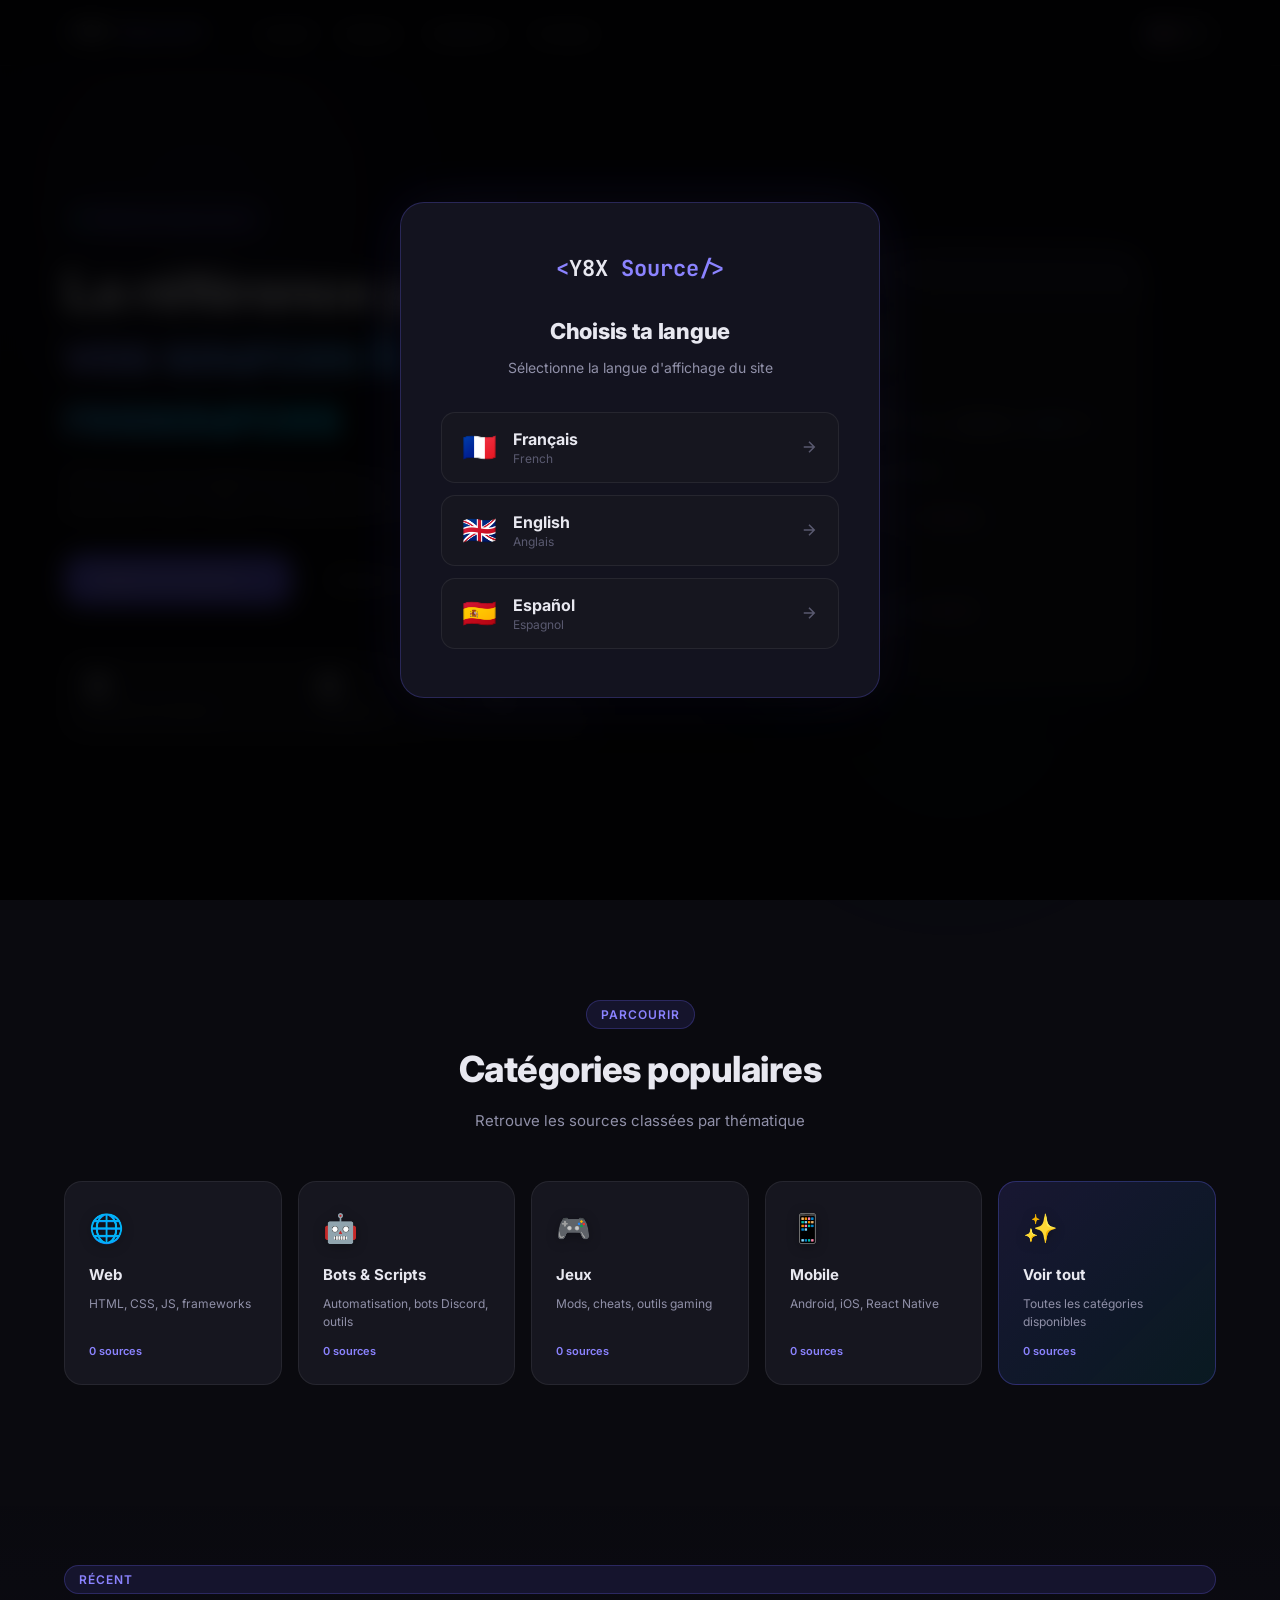
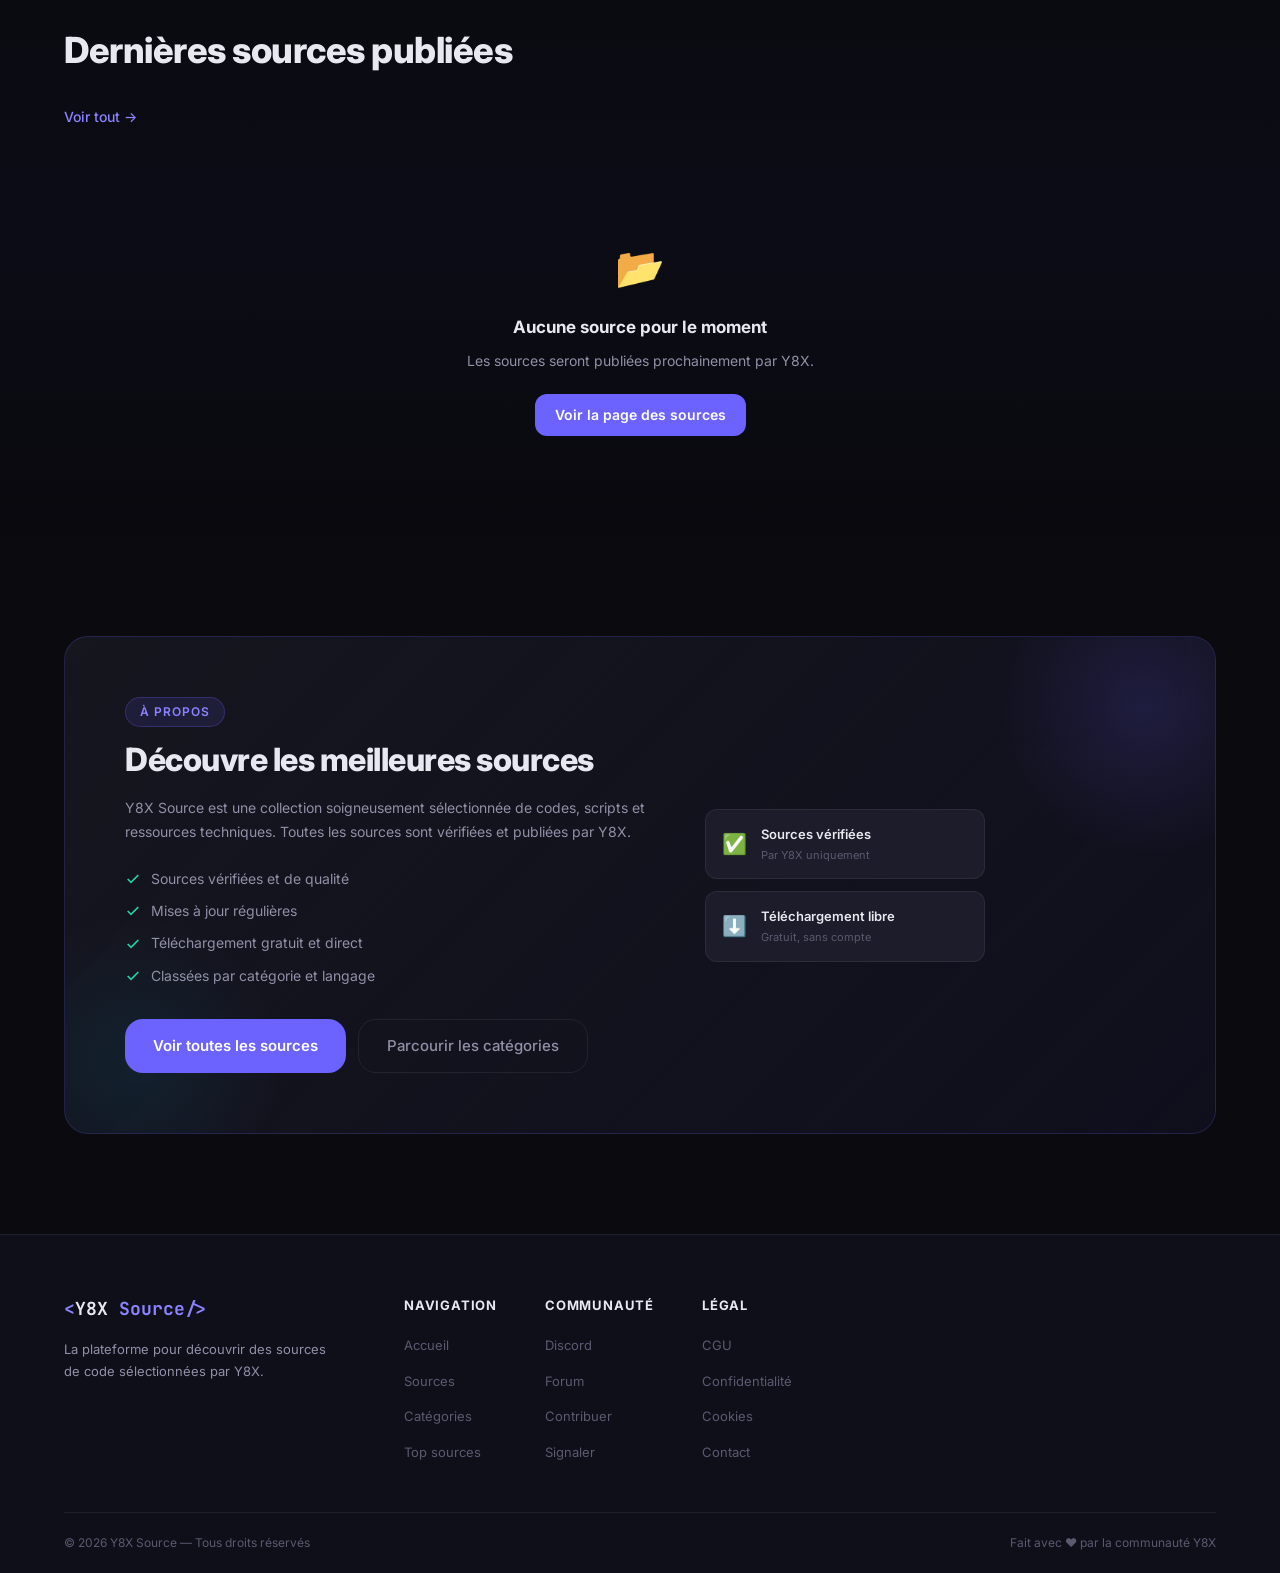
==== index.html @ 178232d7 "Update index.html" ====
<!DOCTYPE html>
<html lang="fr">
<head>
  <meta charset="UTF-8" />
  <meta name="viewport" content="width=device-width, initial-scale=1.0" />
  <title>Y8X Source</title>
  <link rel="stylesheet" href="css/style.css" />
  <link rel="stylesheet" href="css/i18n.css" />
  <link rel="preconnect" href="https://fonts.googleapis.com" />
  <link href="https://fonts.googleapis.com/css2?family=Inter:wght@400;500;600;700;800&family=JetBrains+Mono:wght@400;600&display=swap" rel="stylesheet" />
</head>
<body>

  <!-- ======================== LANGUAGE MODAL ======================== -->
  <div class="lang-modal-overlay" id="langModal">
    <div class="lang-modal">
      <div class="lang-modal-logo">
        <span class="logo-bracket">&lt;</span>Y8X<span class="logo-accent"> Source</span><span class="logo-bracket">/&gt;</span>
      </div>
      <h2 data-i18n="lang_title">Choisis ta langue</h2>
      <p data-i18n="lang_subtitle">Sélectionne la langue d'affichage du site</p>
      <div class="lang-modal-options">

        <button class="lang-modal-option" data-lang="fr">
          <span class="lang-modal-flag">🇫🇷</span>
          <div class="lang-modal-info">
            <span class="lang-modal-name">Français</span>
            <span class="lang-modal-native">French</span>
          </div>
          <svg class="lang-modal-arrow" width="18" height="18" viewBox="0 0 24 24" fill="none" stroke="currentColor" stroke-width="2"><path d="M5 12h14M12 5l7 7-7 7"/></svg>
        </button>

        <button class="lang-modal-option" data-lang="en">
          <span class="lang-modal-flag">🇬🇧</span>
          <div class="lang-modal-info">
            <span class="lang-modal-name">English</span>
            <span class="lang-modal-native">Anglais</span>
          </div>
          <svg class="lang-modal-arrow" width="18" height="18" viewBox="0 0 24 24" fill="none" stroke="currentColor" stroke-width="2"><path d="M5 12h14M12 5l7 7-7 7"/></svg>
        </button>

        <button class="lang-modal-option" data-lang="es">
          <span class="lang-modal-flag">🇪🇸</span>
          <div class="lang-modal-info">
            <span class="lang-modal-name">Español</span>
            <span class="lang-modal-native">Espagnol</span>
          </div>
          <svg class="lang-modal-arrow" width="18" height="18" viewBox="0 0 24 24" fill="none" stroke="currentColor" stroke-width="2"><path d="M5 12h14M12 5l7 7-7 7"/></svg>
        </button>

      </div>
    </div>
  </div>

  <!-- NAVBAR -->
  <nav class="navbar">
    <div class="nav-container">
      <a href="index.html" class="nav-logo">
        <span class="logo-bracket">&lt;</span>Y8X<span class="logo-accent"> Source</span><span class="logo-bracket">/&gt;</span>
      </a>
      <ul class="nav-links">
        <li><a href="index.html" class="nav-link active" data-i18n="nav_home">Accueil</a></li>
        <li><a href="sources.html" class="nav-link" data-i18n="nav_sources">Sources</a></li>
        <li><a href="#categories" class="nav-link" data-i18n="nav_categories">Catégories</a></li>
        <li><a href="#apropos" class="nav-link" data-i18n="nav_about">À propos</a></li>
      </ul>
      <div class="nav-actions">
        <!-- Lang switcher -->
        <div class="lang-switcher">
          <button id="langBtn">🇫🇷 FR <svg width="12" height="12" viewBox="0 0 24 24" fill="none" stroke="currentColor" stroke-width="2.5"><polyline points="6 9 12 15 18 9"/></svg></button>
          <div id="langDropdown">
            <button class="lang-option" data-lang="fr">
              <span class="lang-flag">🇫🇷</span> Français
              <svg class="lang-check" width="14" height="14" viewBox="0 0 24 24" fill="none" stroke="currentColor" stroke-width="2.5"><polyline points="20 6 9 17 4 12"/></svg>
            </button>
            <button class="lang-option" data-lang="en">
              <span class="lang-flag">🇬🇧</span> English
              <svg class="lang-check" width="14" height="14" viewBox="0 0 24 24" fill="none" stroke="currentColor" stroke-width="2.5"><polyline points="20 6 9 17 4 12"/></svg>
            </button>
            <button class="lang-option" data-lang="es">
              <span class="lang-flag">🇪🇸</span> Español
              <svg class="lang-check" width="14" height="14" viewBox="0 0 24 24" fill="none" stroke="currentColor" stroke-width="2.5"><polyline points="20 6 9 17 4 12"/></svg>
            </button>
          </div>
        </div>
      </div>
      <button class="nav-toggle" aria-label="Menu">
        <span></span><span></span><span></span>
      </button>
    </div>
  </nav>

  <!-- HERO -->
  <section class="hero" id="accueil">
    <div class="hero-bg">
      <div class="hero-grid"></div>
      <div class="hero-glow glow-1"></div>
      <div class="hero-glow glow-2"></div>
    </div>
    <div class="hero-content">
      <div class="hero-badge">
        <span class="badge-dot"></span>
        <span data-i18n="hero_badge">Plateforme open source</span>
      </div>
      <h1 class="hero-title">
        <span data-i18n="hero_title_1">La référence pour</span><br />
        <span class="gradient-text" data-i18n="hero_title_2">vos sources &amp; ressources</span>
      </h1>
      <p class="hero-subtitle" data-i18n="hero_subtitle">
        Y8X Source est la plateforme pour découvrir et télécharger des sources de code, scripts, et ressources techniques.
      </p>
      <div class="hero-actions">
        <a href="sources.html" class="btn-primary btn-lg">
          <span data-i18n="hero_btn_explore">Explorer les sources</span>
          <svg width="16" height="16" viewBox="0 0 24 24" fill="none" stroke="currentColor" stroke-width="2"><path d="M5 12h14M12 5l7 7-7 7"/></svg>
        </a>
        <a href="#apropos" class="btn-ghost btn-lg" data-i18n="hero_btn_about">En savoir plus</a>
      </div>
      <div class="hero-stats">
        <div class="stat">
          <span class="stat-number" data-count="0">0</span>
          <span class="stat-label" data-i18n="stat_sources">Sources publiées</span>
        </div>
        <div class="stat-divider"></div>
        <div class="stat">
          <span class="stat-number" data-count="0">0</span>
          <span class="stat-label" data-i18n="stat_members">Membres</span>
        </div>
        <div class="stat-divider"></div>
        <div class="stat">
          <span class="stat-number" data-count="0">0</span>
          <span class="stat-label" data-i18n="stat_categories">Catégories</span>
        </div>
      </div>
    </div>
    <div class="hero-code">
      <div class="code-window">
        <div class="code-header">
          <div class="code-dots">
            <span class="dot red"></span>
            <span class="dot yellow"></span>
            <span class="dot green"></span>
          </div>
          <span class="code-filename">memory_reader.cpp</span>
        </div>
        <pre class="code-body"><code><span class="c-keyword">#include</span> <span class="c-str">&lt;Windows.h&gt;</span>
<span class="c-keyword">#include</span> <span class="c-str">&lt;iostream&gt;</span>

<span class="c-keyword">template</span>&lt;<span class="c-keyword">typename</span> <span class="c-var">T</span>&gt;
<span class="c-var">T</span> <span class="c-fn">ReadMemory</span>(HANDLE <span class="c-var">proc</span>, uintptr_t <span class="c-var">addr</span>) {
  <span class="c-var">T</span> <span class="c-var">val</span>{};
  ReadProcessMemory(<span class="c-var">proc</span>,
    (<span class="c-keyword">LPCVOID</span>)<span class="c-var">addr</span>,
    &amp;<span class="c-var">val</span>, <span class="c-keyword">sizeof</span>(<span class="c-var">T</span>), <span class="c-keyword">nullptr</span>);
  <span class="c-keyword">return</span> <span class="c-var">val</span>;
}

<span class="c-keyword">float</span> <span class="c-var">hp</span> = <span class="c-fn">ReadMemory</span>&lt;<span class="c-keyword">float</span>&gt;(
  <span class="c-var">hProc</span>, <span class="c-bool">0x1A2B3C</span>
);</code></pre>
      </div>
    </div>
  </section>

  <!-- CATEGORIES -->
  <section class="categories-section" id="categories">
    <div class="container">
      <div class="section-header">
        <span class="section-tag" data-i18n="cat_tag">Parcourir</span>
        <h2 class="section-title" data-i18n="cat_title">Catégories populaires</h2>
        <p class="section-subtitle" data-i18n="cat_subtitle">Retrouve les sources classées par thématique</p>
      </div>
      <div class="categories-grid">
        <a href="#" class="category-card">
          <div class="cat-icon">🌐</div>
          <h3>Web</h3>
          <p data-i18n="cat_web_desc">HTML, CSS, JS, frameworks</p>
          <span class="cat-count">0 sources</span>
        </a>
        <a href="#" class="category-card">
          <div class="cat-icon">🤖</div>
          <h3 data-i18n="cat_bot">Bots &amp; Scripts</h3>
          <p data-i18n="cat_bot_desc">Automatisation, bots Discord, outils</p>
          <span class="cat-count">0 sources</span>
        </a>
        <a href="#" class="category-card">
          <div class="cat-icon">🎮</div>
          <h3 data-i18n="cat_game">Jeux</h3>
          <p data-i18n="cat_game_desc">Mods, cheats, outils gaming</p>
          <span class="cat-count">0 sources</span>
        </a>
        <a href="#" class="category-card">
          <div class="cat-icon">📱</div>
          <h3>Mobile</h3>
          <p data-i18n="cat_mobile_desc">Android, iOS, React Native</p>
          <span class="cat-count">0 sources</span>
        </a>
        <a href="sources.html" class="category-card featured">
          <div class="cat-icon">✨</div>
          <h3 data-i18n="cat_all">Voir tout</h3>
          <p data-i18n="cat_all_desc">Toutes les catégories disponibles</p>
          <span class="cat-count">0 sources</span>
        </a>
      </div>
    </div>
  </section>

  <!-- LATEST SOURCES -->
  <section class="sources-section" id="sources">
    <div class="container">
      <div class="section-header">
        <span class="section-tag" data-i18n="src_tag">Récent</span>
        <h2 class="section-title" data-i18n="src_title">Dernières sources publiées</h2>
        <a href="sources.html" class="section-link" data-i18n="src_view_all">Voir tout →</a>
      </div>
      <div class="sources-grid">
        <!-- Sources ajoutées ici -->
      </div>

      <!-- Empty state -->
      <div style="text-align:center;padding:60px 20px 20px;">
        <div style="font-size:40px;margin-bottom:14px;">📂</div>
        <h3 style="font-size:17px;font-weight:700;margin-bottom:8px;" data-i18n="src_empty_title">Aucune source pour le moment</h3>
        <p style="font-size:14px;color:var(--text-2);margin-bottom:22px;" data-i18n="src_empty_desc">Les sources seront publiées prochainement par Y8X.</p>
        <a href="sources.html" class="btn-primary" data-i18n="src_empty_btn">Voir la page des sources</a>
      </div>
    </div>
  </section>

  <!-- ABOUT / CTA -->
  <section class="cta-section" id="apropos">
    <div class="container">
      <div class="cta-box">
        <div class="cta-content">
          <span class="section-tag" data-i18n="about_tag">À propos</span>
          <h2 class="cta-title" data-i18n="about_title">Découvre les meilleures sources</h2>
          <p class="cta-text" data-i18n="about_text">
            Y8X Source est une collection soigneusement sélectionnée de codes, scripts
            et ressources techniques. Toutes les sources sont vérifiées et publiées par Y8X.
          </p>
          <ul class="cta-features">
            <li>
              <svg width="16" height="16" viewBox="0 0 24 24" fill="none" stroke="currentColor" stroke-width="2.5"><polyline points="20 6 9 17 4 12"/></svg>
              <span data-i18n="about_feat1">Sources vérifiées et de qualité</span>
            </li>
            <li>
              <svg width="16" height="16" viewBox="0 0 24 24" fill="none" stroke="currentColor" stroke-width="2.5"><polyline points="20 6 9 17 4 12"/></svg>
              <span data-i18n="about_feat2">Mises à jour régulières</span>
            </li>
            <li>
              <svg width="16" height="16" viewBox="0 0 24 24" fill="none" stroke="currentColor" stroke-width="2.5"><polyline points="20 6 9 17 4 12"/></svg>
              <span data-i18n="about_feat3">Téléchargement gratuit et direct</span>
            </li>
            <li>
              <svg width="16" height="16" viewBox="0 0 24 24" fill="none" stroke="currentColor" stroke-width="2.5"><polyline points="20 6 9 17 4 12"/></svg>
              <span data-i18n="about_feat4">Classées par catégorie et langage</span>
            </li>
          </ul>
          <div class="cta-actions">
            <a href="sources.html" class="btn-primary btn-lg" data-i18n="about_btn1">Voir toutes les sources</a>
            <a href="#categories" class="btn-ghost btn-lg" data-i18n="about_btn2">Parcourir les catégories</a>
          </div>
        </div>
        <div class="cta-visual">
          <div class="cta-card-stack">
            <div class="mini-card mc-1">
              <span class="mc-icon">✅</span>
              <div>
                <div class="mc-title" data-i18n="mc1_title">Sources vérifiées</div>
                <div class="mc-sub" data-i18n="mc1_sub">Par Y8X uniquement</div>
              </div>
            </div>
            <div class="mini-card mc-2">
              <span class="mc-icon">⬇️</span>
              <div>
                <div class="mc-title" data-i18n="mc3_title">Téléchargement libre</div>
                <div class="mc-sub" data-i18n="mc3_sub">Gratuit, sans compte</div>
              </div>
            </div>
          </div>
        </div>
      </div>
    </div>
  </section>

  <!-- FOOTER -->
  <footer class="footer">
    <div class="container">
      <div class="footer-top">
        <div class="footer-brand">
          <a href="index.html" class="nav-logo">
            <span class="logo-bracket">&lt;</span>Y8X<span class="logo-accent"> Source</span><span class="logo-bracket">/&gt;</span>
          </a>
          <p data-i18n="footer_desc">La plateforme pour découvrir des sources de code sélectionnées par Y8X.</p>
        </div>
        <div class="footer-links">
          <div class="footer-col">
            <h4 data-i18n="footer_nav">Navigation</h4>
            <ul>
              <li><a href="index.html" data-i18n="footer_home">Accueil</a></li>
              <li><a href="sources.html" data-i18n="footer_sources">Sources</a></li>
              <li><a href="#categories" data-i18n="footer_categories">Catégories</a></li>
              <li><a href="#" data-i18n="footer_top">Top sources</a></li>
            </ul>
          </div>
          <div class="footer-col">
            <h4 data-i18n="footer_community">Communauté</h4>
            <ul>
              <li><a href="#" data-i18n="footer_discord">Discord</a></li>
              <li><a href="#" data-i18n="footer_forum">Forum</a></li>
              <li><a href="#" data-i18n="footer_contribute">Contribuer</a></li>
              <li><a href="#" data-i18n="footer_report">Signaler</a></li>
            </ul>
          </div>
          <div class="footer-col">
            <h4 data-i18n="footer_legal">Légal</h4>
            <ul>
              <li><a href="#" data-i18n="footer_tos">CGU</a></li>
              <li><a href="#" data-i18n="footer_privacy">Confidentialité</a></li>
              <li><a href="#" data-i18n="footer_cookies">Cookies</a></li>
              <li><a href="#" data-i18n="footer_contact">Contact</a></li>
            </ul>
          </div>
        </div>
      </div>
      <div class="footer-bottom">
        <p data-i18n="footer_copy">© 2026 Y8X Source — Tous droits réservés</p>
        <p data-i18n="footer_made">Fait avec ❤️ par la communauté Y8X</p>
      </div>
    </div>
  </footer>

  <script src="js/i18n.js"></script>
  <script src="js/main.js"></script>
</body>
</html>
---- css/style.css ----
/* ========================
   Y8X SOURCE — STYLES
   ======================== */

*, *::before, *::after {
  box-sizing: border-box;
  margin: 0;
  padding: 0;
}

:root {
  --bg: #080810;
  --bg-2: #0d0d18;
  --bg-3: #11111c;
  --surface: #14141e;
  --surface-2: #1a1a28;
  --surface-3: #202030;
  --border: rgba(255,255,255,0.06);
  --border-hover: rgba(255,255,255,0.13);
  --primary: #6c63ff;
  --primary-light: #9b94ff;
  --primary-dark: #4f47cc;
  --accent: #00d4ff;
  --accent2: #ff6b9d;
  --text: #eeeef5;
  --text-2: #8888a4;
  --text-3: #50506a;
  --success: #22d3a5;
  --warning: #f59e0b;
  --radius: 12px;
  --radius-lg: 18px;
  --radius-xl: 26px;
  --shadow: 0 8px 40px rgba(0,0,0,0.5);
  --shadow-glow: 0 0 50px rgba(108,99,255,0.18);
  --font: 'Inter', sans-serif;
  --font-mono: 'JetBrains Mono', monospace;
}

html { scroll-behavior: smooth; }

body {
  background: var(--bg);
  color: var(--text);
  font-family: var(--font);
  line-height: 1.6;
  overflow-x: hidden;
}

a { text-decoration: none; color: inherit; }
ul { list-style: none; }

.container {
  max-width: 1200px;
  margin: 0 auto;
  padding: 0 24px;
}

/* ========================
   BUTTONS
   ======================== */

.btn-primary {
  display: inline-flex;
  align-items: center;
  gap: 8px;
  background: linear-gradient(135deg, var(--primary) 0%, #8057ff 100%);
  color: #fff;
  border: none;
  padding: 10px 20px;
  border-radius: var(--radius);
  font-family: var(--font);
  font-size: 14px;
  font-weight: 600;
  cursor: pointer;
  transition: all 0.25s ease;
  position: relative;
  overflow: hidden;
}

.btn-primary::after {
  content: '';
  position: absolute;
  inset: 0;
  background: linear-gradient(135deg, rgba(255,255,255,0.12) 0%, transparent 60%);
  opacity: 0;
  transition: opacity 0.25s;
}

.btn-primary:hover {
  transform: translateY(-2px);
  box-shadow: 0 10px 30px rgba(108,99,255,0.4);
}

.btn-primary:hover::after { opacity: 1; }

.btn-secondary {
  display: inline-flex;
  align-items: center;
  background: transparent;
  color: var(--text-2);
  border: 1px solid var(--border);
  padding: 10px 20px;
  border-radius: var(--radius);
  font-family: var(--font);
  font-size: 14px;
  font-weight: 500;
  cursor: pointer;
  transition: all 0.2s ease;
}

.btn-secondary:hover {
  border-color: var(--border-hover);
  color: var(--text);
  background: var(--surface);
}

.btn-ghost {
  display: inline-flex;
  align-items: center;
  gap: 8px;
  background: transparent;
  color: var(--text-2);
  border: 1px solid var(--border);
  padding: 10px 20px;
  border-radius: var(--radius);
  font-family: var(--font);
  font-size: 14px;
  font-weight: 500;
  cursor: pointer;
  transition: all 0.2s ease;
}

.btn-ghost:hover {
  color: var(--text);
  border-color: rgba(108,99,255,0.5);
  background: rgba(108,99,255,0.08);
}

.btn-lg {
  padding: 14px 28px;
  font-size: 15px;
  border-radius: var(--radius-lg);
}

.btn-download {
  display: inline-flex;
  align-items: center;
  gap: 6px;
  background: rgba(108,99,255,0.1);
  color: var(--primary-light);
  border: 1px solid rgba(108,99,255,0.2);
  padding: 7px 16px;
  border-radius: 8px;
  font-size: 13px;
  font-weight: 600;
  transition: all 0.2s ease;
  cursor: pointer;
}

.btn-download:hover {
  background: var(--primary);
  color: #fff;
  border-color: var(--primary);
  box-shadow: 0 4px 16px rgba(108,99,255,0.35);
}

/* ========================
   NAVBAR
   ======================== */

.navbar {
  position: fixed;
  top: 0;
  left: 0;
  right: 0;
  z-index: 100;
  background: rgba(8,8,16,0.7);
  backdrop-filter: blur(24px);
  -webkit-backdrop-filter: blur(24px);
  border-bottom: 1px solid var(--border);
  transition: all 0.3s ease;
}

.navbar.scrolled {
  background: rgba(8,8,16,0.95);
  border-bottom-color: rgba(108,99,255,0.15);
  box-shadow: 0 4px 30px rgba(0,0,0,0.4);
}

.nav-container {
  max-width: 1200px;
  margin: 0 auto;
  padding: 0 24px;
  height: 64px;
  display: flex;
  align-items: center;
  gap: 40px;
}

.nav-logo {
  font-family: var(--font-mono);
  font-size: 18px;
  font-weight: 700;
  color: var(--text);
  white-space: nowrap;
  transition: opacity 0.2s;
}

.nav-logo:hover { opacity: 0.85; }

.logo-bracket { color: var(--primary-light); }
.logo-accent  { color: var(--primary-light); }

.nav-links {
  display: flex;
  align-items: center;
  gap: 2px;
  flex: 1;
}

.nav-link {
  padding: 6px 14px;
  border-radius: 8px;
  font-size: 14px;
  font-weight: 500;
  color: var(--text-2);
  transition: all 0.2s ease;
  position: relative;
}

.nav-link:hover {
  color: var(--text);
  background: rgba(255,255,255,0.05);
}

.nav-link.active {
  color: var(--primary-light);
  background: rgba(108,99,255,0.1);
}

.nav-actions {
  display: flex;
  align-items: center;
  gap: 10px;
  margin-left: auto;
}

.nav-toggle {
  display: none;
  flex-direction: column;
  gap: 5px;
  background: none;
  border: none;
  cursor: pointer;
  padding: 6px;
  margin-left: auto;
}

.nav-toggle span {
  display: block;
  width: 22px;
  height: 2px;
  background: var(--text);
  border-radius: 2px;
  transition: all 0.3s ease;
}

/* ========================
   HERO
   ======================== */

.hero {
  min-height: 100vh;
  display: flex;
  align-items: center;
  position: relative;
  overflow: hidden;
  padding: 120px 24px 80px;
  gap: 60px;
  max-width: 1200px;
  margin: 0 auto;
}

/* Entrance animations */
.hero-content { animation: fadeUp 0.7s ease both; }
.hero-code    { animation: fadeUp 0.7s 0.15s ease both; }

@keyframes fadeUp {
  from { opacity: 0; transform: translateY(28px); }
  to   { opacity: 1; transform: translateY(0); }
}

.hero-bg {
  position: fixed;
  inset: 0;
  pointer-events: none;
  z-index: -1;
}

.hero-grid {
  position: absolute;
  inset: 0;
  background-image:
    linear-gradient(rgba(108,99,255,0.035) 1px, transparent 1px),
    linear-gradient(90deg, rgba(108,99,255,0.035) 1px, transparent 1px);
  background-size: 52px 52px;
  mask-image: radial-gradient(ellipse 80% 70% at 50% 0%, black 40%, transparent 100%);
}

.hero-glow {
  position: absolute;
  border-radius: 50%;
  filter: blur(90px);
  opacity: 0.25;
}

.hero-glow.glow-1 {
  width: 700px;
  height: 700px;
  background: radial-gradient(circle, rgba(108,99,255,0.5) 0%, transparent 70%);
  top: -150px;
  left: -150px;
}

.hero-glow.glow-2 {
  width: 450px;
  height: 450px;
  background: radial-gradient(circle, rgba(0,212,255,0.3) 0%, transparent 70%);
  bottom: -50px;
  right: 5%;
}

.hero-content {
  flex: 1;
  max-width: 600px;
}

.hero-badge {
  display: inline-flex;
  align-items: center;
  gap: 8px;
  background: rgba(108,99,255,0.1);
  border: 1px solid rgba(108,99,255,0.28);
  color: var(--primary-light);
  padding: 6px 14px;
  border-radius: 100px;
  font-size: 12px;
  font-weight: 600;
  margin-bottom: 22px;
  letter-spacing: 0.3px;
}

.badge-dot {
  width: 6px;
  height: 6px;
  background: var(--success);
  border-radius: 50%;
  animation: pulse 2s infinite;
  box-shadow: 0 0 6px var(--success);
}

@keyframes pulse {
  0%, 100% { opacity: 1; transform: scale(1); }
  50%       { opacity: 0.4; transform: scale(0.7); }
}

.hero-title {
  font-size: clamp(34px, 5vw, 56px);
  font-weight: 800;
  line-height: 1.12;
  letter-spacing: -1.5px;
  margin-bottom: 20px;
}

.gradient-text {
  background: linear-gradient(135deg, var(--primary-light) 0%, var(--accent) 100%);
  -webkit-background-clip: text;
  -webkit-text-fill-color: transparent;
  background-clip: text;
}

.hero-subtitle {
  font-size: 16px;
  color: var(--text-2);
  line-height: 1.75;
  margin-bottom: 34px;
  max-width: 480px;
}

.hero-actions {
  display: flex;
  align-items: center;
  gap: 12px;
  flex-wrap: wrap;
  margin-bottom: 52px;
}

.hero-stats {
  display: flex;
  align-items: center;
  gap: 0;
  background: var(--surface);
  border: 1px solid var(--border);
  border-radius: var(--radius-lg);
  padding: 16px 24px;
  width: fit-content;
}

.stat {
  display: flex;
  flex-direction: column;
  gap: 3px;
  padding: 0 20px;
}

.stat:first-child { padding-left: 0; }
.stat:last-child  { padding-right: 0; }

.stat-number {
  font-size: 26px;
  font-weight: 800;
  color: var(--text);
  font-variant-numeric: tabular-nums;
  line-height: 1;
}

.stat-label {
  font-size: 11px;
  color: var(--text-3);
  text-transform: uppercase;
  letter-spacing: 0.6px;
  white-space: nowrap;
}

.stat-divider {
  width: 1px;
  height: 32px;
  background: var(--border);
  flex-shrink: 0;
}

/* ========================
   CODE WINDOW
   ======================== */

.hero-code {
  flex-shrink: 0;
  width: 430px;
}

.code-window {
  background: var(--surface);
  border: 1px solid rgba(108,99,255,0.15);
  border-radius: var(--radius-xl);
  overflow: hidden;
  box-shadow: var(--shadow), 0 0 80px rgba(108,99,255,0.12), inset 0 1px 0 rgba(255,255,255,0.05);
  position: relative;
}

.code-window::before {
  content: '';
  position: absolute;
  top: 0; left: 0; right: 0;
  height: 1px;
  background: linear-gradient(90deg, transparent, rgba(108,99,255,0.4), transparent);
}

.code-header {
  display: flex;
  align-items: center;
  gap: 12px;
  padding: 13px 18px;
  background: var(--surface-2);
  border-bottom: 1px solid var(--border);
}

.code-dots { display: flex; gap: 6px; }

.dot {
  width: 11px;
  height: 11px;
  border-radius: 50%;
}

.dot.red    { background: #ff5f57; box-shadow: 0 0 6px rgba(255,95,87,0.5); }
.dot.yellow { background: #febc2e; box-shadow: 0 0 6px rgba(254,188,46,0.5); }
.dot.green  { background: #28c840; box-shadow: 0 0 6px rgba(40,200,64,0.5); }

.code-filename {
  font-family: var(--font-mono);
  font-size: 12px;
  color: var(--text-3);
}

.code-body {
  padding: 22px;
  overflow-x: auto;
}

.code-body code {
  font-family: var(--font-mono);
  font-size: 13px;
  line-height: 1.85;
  display: block;
}

.c-keyword { color: #c792ea; }
.c-var     { color: #82aaff; }
.c-fn      { color: #82aaff; }
.c-prop    { color: #f07178; }
.c-str     { color: #c3e88d; }
.c-bool    { color: #ff9cac; }
.c-comment { color: #4a5568; font-style: italic; }

/* ========================
   SECTION COMMONS
   ======================== */

.section-header {
  text-align: center;
  margin-bottom: 48px;
}

.section-tag {
  display: inline-block;
  background: rgba(108,99,255,0.1);
  color: var(--primary-light);
  border: 1px solid rgba(108,99,255,0.22);
  padding: 4px 14px;
  border-radius: 100px;
  font-size: 11px;
  font-weight: 700;
  text-transform: uppercase;
  letter-spacing: 1.2px;
  margin-bottom: 14px;
}

.section-title {
  font-size: clamp(24px, 3.5vw, 36px);
  font-weight: 800;
  letter-spacing: -0.7px;
  margin-bottom: 10px;
}

.section-subtitle {
  color: var(--text-2);
  font-size: 15px;
}

.section-link {
  color: var(--primary-light);
  font-size: 14px;
  font-weight: 500;
  transition: all 0.2s;
  display: inline-flex;
  align-items: center;
  gap: 4px;
}

.section-link:hover {
  color: var(--accent);
  gap: 8px;
}

/* ========================
   CATEGORIES
   ======================== */

.categories-section {
  padding: 100px 0;
}

.categories-grid {
  display: grid;
  grid-template-columns: repeat(auto-fill, minmax(200px, 1fr));
  gap: 14px;
}

.category-card {
  background: var(--surface);
  border: 1px solid var(--border);
  border-radius: var(--radius-lg);
  padding: 22px 20px;
  display: flex;
  flex-direction: column;
  gap: 7px;
  transition: all 0.25s ease;
  cursor: pointer;
  position: relative;
  overflow: hidden;
}

.category-card::after {
  content: '';
  position: absolute;
  inset: 0;
  background: linear-gradient(135deg, rgba(108,99,255,0.07) 0%, transparent 60%);
  opacity: 0;
  transition: opacity 0.25s;
}

.category-card:hover {
  border-color: rgba(108,99,255,0.45);
  background: var(--surface-2);
  transform: translateY(-4px);
  box-shadow: 0 12px 40px rgba(0,0,0,0.35), var(--shadow-glow);
}

.category-card:hover::after { opacity: 1; }

.category-card.featured {
  background: linear-gradient(135deg, rgba(108,99,255,0.13) 0%, rgba(0,212,255,0.06) 100%);
  border-color: rgba(108,99,255,0.28);
}

.cat-icon {
  font-size: 26px;
  margin-bottom: 2px;
  filter: drop-shadow(0 2px 6px rgba(0,0,0,0.3));
}

.category-card h3 {
  font-size: 14px;
  font-weight: 700;
  color: var(--text);
}

.category-card p {
  font-size: 12px;
  color: var(--text-2);
  line-height: 1.5;
}

.cat-count {
  font-size: 11px;
  color: var(--primary-light);
  font-weight: 600;
  margin-top: auto;
  padding-top: 4px;
}

/* ========================
   SOURCES
   ======================== */

.sources-section {
  padding: 80px 0 100px;
  background: linear-gradient(to bottom, transparent, rgba(108,99,255,0.025) 50%, transparent);
}

.sources-section .section-header {
  flex-direction: column;
  align-items: stretch;
}

.sources-grid {
  display: grid;
  grid-template-columns: repeat(auto-fill, minmax(340px, 1fr));
  gap: 18px;
}

.source-card {
  background: var(--surface);
  border: 1px solid var(--border);
  border-radius: var(--radius-lg);
  padding: 20px;
  display: flex;
  flex-direction: column;
  gap: 13px;
  transition: all 0.25s ease;
  position: relative;
}

.source-card:hover {
  border-color: rgba(108,99,255,0.35);
  background: var(--surface-2);
  transform: translateY(-3px);
  box-shadow: 0 12px 40px rgba(0,0,0,0.35);
}

.source-header {
  display: flex;
  align-items: center;
  justify-content: space-between;
}

.source-lang {
  padding: 4px 10px;
  border-radius: 6px;
  font-family: var(--font-mono);
  font-size: 11px;
  font-weight: 700;
  letter-spacing: 0.5px;
}

.source-lang.js  { background: rgba(247,223,30,0.1);  color: #f7df1e; }
.source-lang.py  { background: rgba(55,118,171,0.13); color: #4b9cd3; }
.source-lang.css { background: rgba(38,77,228,0.13);  color: #4a9eff; }
.source-lang.cs  { background: rgba(100,63,221,0.13); color: #a47dff; }
.source-lang.ts  { background: rgba(49,120,198,0.13); color: #3178c6; }
.source-lang.lua { background: rgba(80,80,200,0.13);  color: #7b8dd6; }
.source-lang.cpp { background: rgba(0,116,189,0.13);  color: #4ec9b0; }

.source-meta {
  display: flex;
  flex-direction: column;
  align-items: flex-end;
  gap: 2px;
}

.source-author { font-size: 12px; font-weight: 600; color: var(--primary-light); }
.source-date   { font-size: 11px; color: var(--text-3); }

.source-title {
  font-size: 15px;
  font-weight: 700;
  color: var(--text);
  line-height: 1.4;
}

.source-desc {
  font-size: 13px;
  color: var(--text-2);
  line-height: 1.65;
}

.source-tags {
  display: flex;
  flex-wrap: wrap;
  gap: 5px;
}

.tag {
  background: rgba(255,255,255,0.04);
  border: 1px solid var(--border);
  color: var(--text-3);
  padding: 3px 10px;
  border-radius: 6px;
  font-size: 11px;
  font-weight: 500;
  transition: all 0.15s;
}

.source-card:hover .tag {
  border-color: rgba(108,99,255,0.18);
  color: var(--text-2);
}

.source-footer {
  display: flex;
  align-items: center;
  justify-content: space-between;
  padding-top: 12px;
  border-top: 1px solid var(--border);
  margin-top: auto;
}

.source-stats {
  display: flex;
  gap: 14px;
  font-size: 13px;
  color: var(--text-3);
}

/* ========================
   CTA SECTION
   ======================== */

.cta-section { padding: 60px 0 100px; }

.cta-box {
  background: var(--surface);
  border: 1px solid rgba(108,99,255,0.18);
  border-radius: var(--radius-xl);
  padding: 60px;
  display: flex;
  align-items: center;
  gap: 60px;
  overflow: hidden;
  position: relative;
}

.cta-box::before {
  content: '';
  position: absolute;
  top: -100px; right: -100px;
  width: 400px; height: 400px;
  background: radial-gradient(circle, rgba(108,99,255,0.12) 0%, transparent 70%);
  pointer-events: none;
}

.cta-box::after {
  content: '';
  position: absolute;
  bottom: -80px; left: -80px;
  width: 300px; height: 300px;
  background: radial-gradient(circle, rgba(0,212,255,0.07) 0%, transparent 70%);
  pointer-events: none;
}

.cta-content {
  flex: 1;
  max-width: 520px;
  position: relative;
  z-index: 1;
}

.cta-title {
  font-size: clamp(22px, 3vw, 32px);
  font-weight: 800;
  letter-spacing: -0.7px;
  margin-bottom: 14px;
  line-height: 1.25;
}

.cta-text {
  font-size: 14px;
  color: var(--text-2);
  line-height: 1.75;
  margin-bottom: 24px;
}

.cta-features {
  display: flex;
  flex-direction: column;
  gap: 10px;
  margin-bottom: 32px;
}

.cta-features li {
  display: flex;
  align-items: center;
  gap: 10px;
  font-size: 14px;
  color: var(--text-2);
}

.cta-features li svg { color: var(--success); flex-shrink: 0; }

.cta-actions { display: flex; gap: 12px; flex-wrap: wrap; }

.cta-visual {
  flex-shrink: 0;
  width: 280px;
  position: relative;
  z-index: 1;
}

.cta-card-stack {
  display: flex;
  flex-direction: column;
  gap: 10px;
}

.mini-card {
  background: var(--surface-2);
  border: 1px solid var(--border);
  border-radius: var(--radius);
  padding: 13px 16px;
  display: flex;
  align-items: center;
  gap: 13px;
  animation: floatCard 3.5s ease-in-out infinite;
  transition: border-color 0.2s;
}

.mini-card:hover { border-color: rgba(108,99,255,0.3); }

.mini-card.mc-1 { animation-delay: 0s; }
.mini-card.mc-2 { animation-delay: 0.5s; }
.mini-card.mc-3 { animation-delay: 1s; }

@keyframes floatCard {
  0%, 100% { transform: translateY(0); }
  50%       { transform: translateY(-5px); }
}

.mc-icon { font-size: 18px; flex-shrink: 0; }
.mc-title { font-size: 13px; font-weight: 600; color: var(--text); }
.mc-sub   { font-size: 11px; color: var(--text-3); margin-top: 2px; }

/* ========================
   FOOTER
   ======================== */

.footer {
  background: var(--bg-2);
  border-top: 1px solid var(--border);
  padding-top: 60px;
}

.footer-top {
  display: flex;
  gap: 60px;
  padding-bottom: 48px;
  border-bottom: 1px solid var(--border);
}

.footer-brand { flex: 1; max-width: 280px; }

.footer-brand p {
  margin-top: 14px;
  font-size: 13px;
  color: var(--text-2);
  line-height: 1.7;
}

.footer-links { display: flex; gap: 48px; }

.footer-col h4 {
  font-size: 11px;
  font-weight: 700;
  color: var(--text-3);
  margin-bottom: 16px;
  text-transform: uppercase;
  letter-spacing: 1px;
}

.footer-col ul {
  display: flex;
  flex-direction: column;
  gap: 10px;
}

.footer-col ul li a {
  font-size: 13px;
  color: var(--text-2);
  transition: color 0.2s;
  display: inline-flex;
  align-items: center;
  gap: 4px;
}

.footer-col ul li a:hover { color: var(--text); }

.footer-bottom {
  display: flex;
  justify-content: space-between;
  align-items: center;
  padding: 20px 0;
  font-size: 12px;
  color: var(--text-3);
}

/* ========================
   SCROLLBAR
   ======================== */

::-webkit-scrollbar { width: 6px; height: 6px; }
::-webkit-scrollbar-track { background: var(--bg); }
::-webkit-scrollbar-thumb {
  background: var(--surface-3);
  border-radius: 3px;
}
::-webkit-scrollbar-thumb:hover { background: var(--text-3); }

/* ========================
   SELECTION
   ======================== */

::selection {
  background: rgba(108,99,255,0.35);
  color: var(--text);
}

/* ========================
   RESPONSIVE
   ======================== */

@media (max-width: 1024px) {
  .hero {
    flex-direction: column;
    padding-top: 140px;
    text-align: center;
  }

  .hero-content { max-width: 100%; }
  .hero-actions { justify-content: center; }
  .hero-stats   { margin: 0 auto; }

  .hero-code {
    width: 100%;
    max-width: 500px;
    margin: 0 auto;
  }

  .cta-box {
    flex-direction: column;
    padding: 40px;
    gap: 40px;
  }

  .cta-visual { width: 100%; }

  .cta-card-stack {
    flex-direction: row;
    flex-wrap: wrap;
  }

  .mini-card { flex: 1; min-width: 200px; }
}

@media (max-width: 768px) {
  .nav-links, .nav-actions { display: none; }
  .nav-toggle { display: flex; }
  .sources-grid { grid-template-columns: 1fr; }
  .categories-grid { grid-template-columns: repeat(2, 1fr); }

  .hero-subtitle { font-size: 15px; }

  .footer-top {
    flex-direction: column;
    gap: 40px;
  }

  .footer-brand { max-width: 100%; }

  .footer-bottom {
    flex-direction: column;
    gap: 8px;
    text-align: center;
  }

  .cta-box { padding: 28px; }
}

@media (max-width: 480px) {
  .categories-grid { grid-template-columns: 1fr; }
  .hero-stats { flex-wrap: wrap; gap: 0; padding: 14px 16px; }
  .stat { padding: 0 14px; }
  .stat-divider { display: none; }
  .hero-title { letter-spacing: -0.8px; }
}


:root {
  --bg: #0a0a0f;
  --bg-2: #0f0f1a;
  --bg-3: #13131f;
  --surface: #16161f;
  --surface-2: #1c1c2a;
  --border: rgba(255,255,255,0.07);
  --border-hover: rgba(255,255,255,0.15);
  --primary: #6c63ff;
  --primary-light: #8b83ff;
  --primary-dark: #4f47cc;
  --accent: #00d4ff;
  --accent2: #ff6b9d;
  --text: #e8e8f0;
  --text-2: #9090a8;
  --text-3: #5a5a70;
  --success: #22d3a5;
  --warning: #f59e0b;
  --radius: 12px;
  --radius-lg: 18px;
  --radius-xl: 24px;
  --shadow: 0 4px 30px rgba(0,0,0,0.4);
  --shadow-glow: 0 0 40px rgba(108,99,255,0.15);
  --font: 'Inter', sans-serif;
  --font-mono: 'JetBrains Mono', monospace;
}

html {
  scroll-behavior: smooth;
}

body {
  background: var(--bg);
  color: var(--text);
  font-family: var(--font);
  line-height: 1.6;
  overflow-x: hidden;
}

a {
  text-decoration: none;
  color: inherit;
}

ul {
  list-style: none;
}

.container {
  max-width: 1200px;
  margin: 0 auto;
  padding: 0 24px;
}

/* ========================
   BUTTONS
   ======================== */

.btn-primary {
  display: inline-flex;
  align-items: center;
  gap: 8px;
  background: var(--primary);
  color: #fff;
  border: none;
  padding: 10px 20px;
  border-radius: var(--radius);
  font-family: var(--font);
  font-size: 14px;
  font-weight: 600;
  cursor: pointer;
  transition: all 0.2s ease;
}

.btn-primary:hover {
  background: var(--primary-light);
  transform: translateY(-1px);
  box-shadow: 0 8px 25px rgba(108,99,255,0.35);
}

.btn-secondary {
  display: inline-flex;
  align-items: center;
  background: transparent;
  color: var(--text-2);
  border: 1px solid var(--border);
  padding: 10px 20px;
  border-radius: var(--radius);
  font-family: var(--font);
  font-size: 14px;
  font-weight: 500;
  cursor: pointer;
  transition: all 0.2s ease;
}

.btn-secondary:hover {
  border-color: var(--border-hover);
  color: var(--text);
  background: var(--surface);
}

.btn-ghost {
  display: inline-flex;
  align-items: center;
  gap: 8px;
  background: transparent;
  color: var(--text-2);
  border: 1px solid var(--border);
  padding: 10px 20px;
  border-radius: var(--radius);
  font-family: var(--font);
  font-size: 14px;
  font-weight: 500;
  cursor: pointer;
  transition: all 0.2s ease;
}

.btn-ghost:hover {
  color: var(--text);
  border-color: var(--primary);
  background: rgba(108,99,255,0.08);
}

.btn-lg {
  padding: 14px 28px;
  font-size: 15px;
  border-radius: var(--radius-lg);
}

.btn-download {
  display: inline-flex;
  align-items: center;
  background: rgba(108,99,255,0.12);
  color: var(--primary-light);
  border: 1px solid rgba(108,99,255,0.25);
  padding: 7px 16px;
  border-radius: 8px;
  font-size: 13px;
  font-weight: 600;
  transition: all 0.2s ease;
}

.btn-download:hover {
  background: var(--primary);
  color: #fff;
  border-color: var(--primary);
}

/* ========================
   NAVBAR
   ======================== */

.navbar {
  position: fixed;
  top: 0;
  left: 0;
  right: 0;
  z-index: 100;
  background: rgba(10,10,15,0.8);
  backdrop-filter: blur(20px);
  -webkit-backdrop-filter: blur(20px);
  border-bottom: 1px solid var(--border);
  transition: all 0.3s ease;
}

.nav-container {
  max-width: 1200px;
  margin: 0 auto;
  padding: 0 24px;
  height: 65px;
  display: flex;
  align-items: center;
  gap: 40px;
}

.nav-logo {
  font-family: var(--font-mono);
  font-size: 18px;
  font-weight: 700;
  color: var(--text);
  white-space: nowrap;
}

.logo-bracket {
  color: var(--primary-light);
}

.logo-accent {
  color: var(--primary-light);
}

.nav-links {
  display: flex;
  align-items: center;
  gap: 4px;
  flex: 1;
}

.nav-link {
  padding: 6px 14px;
  border-radius: 8px;
  font-size: 14px;
  font-weight: 500;
  color: var(--text-2);
  transition: all 0.2s ease;
}

.nav-link:hover, .nav-link.active {
  color: var(--text);
  background: var(--surface);
}

.nav-link.active {
  color: var(--primary-light);
}

.nav-actions {
  display: flex;
  align-items: center;
  gap: 10px;
  margin-left: auto;
}

.nav-toggle {
  display: none;
  flex-direction: column;
  gap: 5px;
  background: none;
  border: none;
  cursor: pointer;
  padding: 6px;
  margin-left: auto;
}

.nav-toggle span {
  display: block;
  width: 22px;
  height: 2px;
  background: var(--text);
  border-radius: 2px;
  transition: all 0.3s ease;
}

/* ========================
   HERO
   ======================== */

.hero {
  min-height: 100vh;
  display: flex;
  align-items: center;
  position: relative;
  overflow: hidden;
  padding: 120px 24px 80px;
  gap: 60px;
  max-width: 1200px;
  margin: 0 auto;
}

.hero-bg {
  position: fixed;
  inset: 0;
  pointer-events: none;
  z-index: -1;
}

.hero-grid {
  position: absolute;
  inset: 0;
  background-image:
    linear-gradient(rgba(108,99,255,0.04) 1px, transparent 1px),
    linear-gradient(90deg, rgba(108,99,255,0.04) 1px, transparent 1px);
  background-size: 50px 50px;
}

.hero-glow {
  position: absolute;
  border-radius: 50%;
  filter: blur(80px);
  opacity: 0.3;
}

.hero-glow.glow-1 {
  width: 600px;
  height: 600px;
  background: radial-gradient(circle, rgba(108,99,255,0.4) 0%, transparent 70%);
  top: -100px;
  left: -100px;
}

.hero-glow.glow-2 {
  width: 400px;
  height: 400px;
  background: radial-gradient(circle, rgba(0,212,255,0.25) 0%, transparent 70%);
  bottom: 0;
  right: 10%;
}

.hero-content {
  flex: 1;
  max-width: 600px;
}

.hero-badge {
  display: inline-flex;
  align-items: center;
  gap: 8px;
  background: rgba(108,99,255,0.12);
  border: 1px solid rgba(108,99,255,0.3);
  color: var(--primary-light);
  padding: 6px 14px;
  border-radius: 100px;
  font-size: 13px;
  font-weight: 500;
  margin-bottom: 24px;
}

.badge-dot {
  width: 7px;
  height: 7px;
  background: var(--success);
  border-radius: 50%;
  animation: pulse 2s infinite;
}

@keyframes pulse {
  0%, 100% { opacity: 1; transform: scale(1); }
  50% { opacity: 0.5; transform: scale(0.8); }
}

.hero-title {
  font-size: clamp(32px, 5vw, 54px);
  font-weight: 800;
  line-height: 1.15;
  letter-spacing: -1px;
  margin-bottom: 20px;
}

.gradient-text {
  background: linear-gradient(135deg, var(--primary-light) 0%, var(--accent) 100%);
  -webkit-background-clip: text;
  -webkit-text-fill-color: transparent;
  background-clip: text;
}

.hero-subtitle {
  font-size: 16px;
  color: var(--text-2);
  line-height: 1.7;
  margin-bottom: 32px;
}

.hero-actions {
  display: flex;
  align-items: center;
  gap: 12px;
  flex-wrap: wrap;
  margin-bottom: 48px;
}

.hero-stats {
  display: flex;
  align-items: center;
  gap: 32px;
}

.stat {
  display: flex;
  flex-direction: column;
  gap: 2px;
}

.stat-number {
  font-size: 28px;
  font-weight: 800;
  color: var(--text);
  font-variant-numeric: tabular-nums;
}

.stat-label {
  font-size: 12px;
  color: var(--text-3);
  text-transform: uppercase;
  letter-spacing: 0.5px;
}

.stat-divider {
  width: 1px;
  height: 36px;
  background: var(--border);
}

/* ========================
   CODE WINDOW
   ======================== */

.hero-code {
  flex-shrink: 0;
  width: 420px;
}

.code-window {
  background: var(--surface);
  border: 1px solid var(--border);
  border-radius: var(--radius-xl);
  overflow: hidden;
  box-shadow: var(--shadow), 0 0 60px rgba(108,99,255,0.1);
}

.code-header {
  display: flex;
  align-items: center;
  gap: 12px;
  padding: 14px 18px;
  background: var(--surface-2);
  border-bottom: 1px solid var(--border);
}

.code-dots {
  display: flex;
  gap: 6px;
}

.dot {
  width: 12px;
  height: 12px;
  border-radius: 50%;
}

.dot.red { background: #ff5f57; }
.dot.yellow { background: #febc2e; }
.dot.green { background: #28c840; }

.code-filename {
  font-family: var(--font-mono);
  font-size: 12px;
  color: var(--text-3);
}

.code-body {
  padding: 20px;
  overflow-x: auto;
}

.code-body code {
  font-family: var(--font-mono);
  font-size: 13px;
  line-height: 1.8;
  display: block;
}

.c-keyword { color: #c792ea; }
.c-var     { color: #82aaff; }
.c-fn      { color: #82aaff; }
.c-prop    { color: #f07178; }
.c-str     { color: #c3e88d; }
.c-bool    { color: #ff9cac; }
.c-comment { color: #546e7a; font-style: italic; }

/* ========================
   SECTION COMMONS
   ======================== */

.section-header {
  text-align: center;
  margin-bottom: 48px;
}

.section-tag {
  display: inline-block;
  background: rgba(108,99,255,0.12);
  color: var(--primary-light);
  border: 1px solid rgba(108,99,255,0.25);
  padding: 4px 14px;
  border-radius: 100px;
  font-size: 12px;
  font-weight: 600;
  text-transform: uppercase;
  letter-spacing: 1px;
  margin-bottom: 12px;
}

.section-title {
  font-size: clamp(24px, 3.5vw, 36px);
  font-weight: 800;
  letter-spacing: -0.5px;
  margin-bottom: 10px;
}

.section-subtitle {
  color: var(--text-2);
  font-size: 15px;
}

.section-link {
  color: var(--primary-light);
  font-size: 14px;
  font-weight: 500;
  transition: color 0.2s;
}

.section-link:hover {
  color: var(--accent);
}

/* ========================
   CATEGORIES
   ======================== */

.categories-section {
  padding: 100px 0;
}

.categories-grid {
  display: grid;
  grid-template-columns: repeat(auto-fill, minmax(200px, 1fr));
  gap: 16px;
}

.category-card {
  background: var(--surface);
  border: 1px solid var(--border);
  border-radius: var(--radius-lg);
  padding: 24px;
  display: flex;
  flex-direction: column;
  gap: 8px;
  transition: all 0.25s ease;
  cursor: pointer;
}

.category-card:hover {
  border-color: var(--primary);
  background: var(--surface-2);
  transform: translateY(-3px);
  box-shadow: var(--shadow-glow);
}

.category-card.featured {
  background: linear-gradient(135deg, rgba(108,99,255,0.15) 0%, rgba(0,212,255,0.08) 100%);
  border-color: rgba(108,99,255,0.3);
}

.cat-icon {
  font-size: 28px;
  margin-bottom: 4px;
}

.category-card h3 {
  font-size: 15px;
  font-weight: 700;
}

.category-card p {
  font-size: 12px;
  color: var(--text-2);
  line-height: 1.5;
}

.cat-count {
  font-size: 11px;
  color: var(--primary-light);
  font-weight: 600;
  margin-top: auto;
}

/* ========================
   SOURCES
   ======================== */

.sources-section {
  padding: 80px 0 100px;
  background: linear-gradient(to bottom, transparent, rgba(108,99,255,0.03) 50%, transparent);
}

.sources-section .section-header {
  display: flex;
  align-items: flex-start;
  text-align: left;
  flex-wrap: wrap;
  gap: 16px;
}

.sources-section .section-header > div,
.sources-section .section-header > h2,
.sources-section .section-header > a {
  /* layout handled by flex */
}

.sources-section .section-header {
  flex-direction: column;
  align-items: stretch;
}

.sources-section .section-header-row {
  display: flex;
  align-items: center;
  justify-content: space-between;
}

.sources-grid {
  display: grid;
  grid-template-columns: repeat(auto-fill, minmax(340px, 1fr));
  gap: 20px;
}

.source-card {
  background: var(--surface);
  border: 1px solid var(--border);
  border-radius: var(--radius-lg);
  padding: 20px;
  display: flex;
  flex-direction: column;
  gap: 14px;
  transition: all 0.25s ease;
}

.source-card:hover {
  border-color: rgba(108,99,255,0.3);
  background: var(--surface-2);
  transform: translateY(-2px);
  box-shadow: 0 8px 30px rgba(0,0,0,0.3);
}

.source-header {
  display: flex;
  align-items: center;
  justify-content: space-between;
}

.source-lang {
  padding: 4px 10px;
  border-radius: 6px;
  font-family: var(--font-mono);
  font-size: 11px;
  font-weight: 700;
  letter-spacing: 0.5px;
}

.source-lang.js  { background: rgba(247,223,30,0.12); color: #f7df1e; }
.source-lang.py  { background: rgba(55,118,171,0.15); color: #4b9cd3; }
.source-lang.css { background: rgba(38,77,228,0.15); color: #4a9eff; }
.source-lang.cs  { background: rgba(100,63,221,0.15); color: #9b59b6; }
.source-lang.ts  { background: rgba(49,120,198,0.15); color: #3178c6; }
.source-lang.lua { background: rgba(0,0,128,0.2); color: #7b8dd6; }

.source-meta {
  display: flex;
  flex-direction: column;
  align-items: flex-end;
  gap: 2px;
}

.source-author {
  font-size: 12px;
  font-weight: 600;
  color: var(--primary-light);
}

.source-date {
  font-size: 11px;
  color: var(--text-3);
}

.source-title {
  font-size: 16px;
  font-weight: 700;
  color: var(--text);
  line-height: 1.4;
}

.source-desc {
  font-size: 13px;
  color: var(--text-2);
  line-height: 1.6;
}

.source-tags {
  display: flex;
  flex-wrap: wrap;
  gap: 6px;
}

.tag {
  background: var(--surface-2);
  border: 1px solid var(--border);
  color: var(--text-2);
  padding: 3px 10px;
  border-radius: 6px;
  font-size: 11px;
  font-weight: 500;
}

.source-footer {
  display: flex;
  align-items: center;
  justify-content: space-between;
  padding-top: 10px;
  border-top: 1px solid var(--border);
  margin-top: auto;
}

.source-stats {
  display: flex;
  gap: 14px;
  font-size: 13px;
  color: var(--text-3);
}

/* ========================
   CTA SECTION
   ======================== */

.cta-section {
  padding: 80px 0 100px;
}

.cta-box {
  background: linear-gradient(135deg, var(--surface) 0%, rgba(108,99,255,0.06) 100%);
  border: 1px solid rgba(108,99,255,0.2);
  border-radius: var(--radius-xl);
  padding: 60px;
  display: flex;
  align-items: center;
  gap: 60px;
  overflow: hidden;
  position: relative;
}

.cta-box::before {
  content: '';
  position: absolute;
  top: -80px;
  right: -80px;
  width: 300px;
  height: 300px;
  background: radial-gradient(circle, rgba(108,99,255,0.15) 0%, transparent 70%);
  pointer-events: none;
}

.cta-content {
  flex: 1;
  max-width: 520px;
}

.cta-title {
  font-size: clamp(22px, 3vw, 32px);
  font-weight: 800;
  letter-spacing: -0.5px;
  margin-bottom: 16px;
  line-height: 1.3;
}

.cta-text {
  font-size: 14px;
  color: var(--text-2);
  line-height: 1.7;
  margin-bottom: 24px;
}

.cta-features {
  display: flex;
  flex-direction: column;
  gap: 10px;
  margin-bottom: 32px;
}

.cta-features li {
  display: flex;
  align-items: center;
  gap: 10px;
  font-size: 14px;
  color: var(--text-2);
}

.cta-features li svg {
  color: var(--success);
  flex-shrink: 0;
}

.cta-actions {
  display: flex;
  gap: 12px;
  flex-wrap: wrap;
}

.cta-visual {
  flex-shrink: 0;
  width: 280px;
}

.cta-card-stack {
  display: flex;
  flex-direction: column;
  gap: 12px;
}

.mini-card {
  background: var(--surface-2);
  border: 1px solid var(--border);
  border-radius: var(--radius);
  padding: 14px 16px;
  display: flex;
  align-items: center;
  gap: 14px;
  transition: all 0.3s ease;
  animation: floatCard 3s ease-in-out infinite;
}

.mini-card.mc-1 { animation-delay: 0s; }
.mini-card.mc-2 { animation-delay: 0.4s; }
.mini-card.mc-3 { animation-delay: 0.8s; }

@keyframes floatCard {
  0%, 100% { transform: translateY(0); }
  50% { transform: translateY(-4px); }
}

.mc-icon {
  font-size: 20px;
  flex-shrink: 0;
}

.mc-title {
  font-size: 13px;
  font-weight: 600;
  color: var(--text);
}

.mc-sub {
  font-size: 11px;
  color: var(--text-3);
  margin-top: 2px;
}

/* ========================
   FOOTER
   ======================== */

.footer {
  background: var(--bg-2);
  border-top: 1px solid var(--border);
  padding-top: 60px;
}

.footer-top {
  display: flex;
  gap: 60px;
  padding-bottom: 48px;
  border-bottom: 1px solid var(--border);
}

.footer-brand {
  flex: 1;
  max-width: 280px;
}

.footer-brand p {
  margin-top: 14px;
  font-size: 13px;
  color: var(--text-2);
  line-height: 1.7;
}

.footer-links {
  display: flex;
  gap: 48px;
}

.footer-col h4 {
  font-size: 13px;
  font-weight: 700;
  color: var(--text);
  margin-bottom: 16px;
  text-transform: uppercase;
  letter-spacing: 0.8px;
}

.footer-col ul {
  display: flex;
  flex-direction: column;
  gap: 10px;
}

.footer-col ul li a {
  font-size: 13px;
  color: var(--text-3);
  transition: color 0.2s;
}

.footer-col ul li a:hover {
  color: var(--text);
}

.footer-bottom {
  display: flex;
  justify-content: space-between;
  align-items: center;
  padding: 20px 0;
  font-size: 12px;
  color: var(--text-3);
}

/* ========================
   RESPONSIVE
   ======================== */

@media (max-width: 1024px) {
  .hero {
    flex-direction: column;
    padding-top: 140px;
    text-align: center;
  }

  .hero-content {
    max-width: 100%;
  }

  .hero-actions {
    justify-content: center;
  }

  .hero-stats {
    justify-content: center;
  }

  .hero-code {
    width: 100%;
    max-width: 500px;
    margin: 0 auto;
  }

  .cta-box {
    flex-direction: column;
    padding: 40px;
    gap: 40px;
  }

  .cta-visual {
    width: 100%;
  }

  .cta-card-stack {
    flex-direction: row;
    flex-wrap: wrap;
  }

  .mini-card {
    flex: 1;
    min-width: 200px;
  }
}

@media (max-width: 768px) {
  .nav-links, .nav-actions {
    display: none;
  }

  .nav-toggle {
    display: flex;
  }

  .sources-grid {
    grid-template-columns: 1fr;
  }

  .categories-grid {
    grid-template-columns: repeat(2, 1fr);
  }

  .footer-top {
    flex-direction: column;
    gap: 40px;
  }

  .footer-brand {
    max-width: 100%;
  }

  .footer-bottom {
    flex-direction: column;
    gap: 8px;
    text-align: center;
  }

  .cta-box {
    padding: 28px;
  }
}

@media (max-width: 480px) {
  .categories-grid {
    grid-template-columns: 1fr;
  }

  .hero-stats {
    flex-wrap: wrap;
    gap: 16px;
  }

  .stat-divider {
    display: none;
  }
}
---- css/i18n.css ----
/* ========================
   Y8X SOURCE — i18n Styles
   ======================== */

/* ---- LANGUAGE MODAL ---- */
.lang-modal-overlay {
  position: fixed;
  inset: 0;
  background: rgba(0, 0, 0, 0.85);
  backdrop-filter: blur(12px);
  -webkit-backdrop-filter: blur(12px);
  z-index: 9999;
  display: flex;
  align-items: center;
  justify-content: center;
  padding: 24px;
  opacity: 0;
  pointer-events: none;
  transition: opacity 0.3s ease;
}

.lang-modal-overlay.visible {
  opacity: 1;
  pointer-events: all;
}

.lang-modal {
  background: #13131f;
  border: 1px solid rgba(108, 99, 255, 0.25);
  border-radius: 24px;
  padding: 48px 40px;
  max-width: 480px;
  width: 100%;
  text-align: center;
  box-shadow: 0 24px 80px rgba(0, 0, 0, 0.6), 0 0 60px rgba(108, 99, 255, 0.1);
  transform: translateY(20px) scale(0.97);
  transition: transform 0.3s ease;
}

.lang-modal-overlay.visible .lang-modal {
  transform: translateY(0) scale(1);
}

.lang-modal-logo {
  font-family: 'JetBrains Mono', monospace;
  font-size: 22px;
  font-weight: 700;
  color: #e8e8f0;
  margin-bottom: 28px;
}

.lang-modal-logo .logo-bracket,
.lang-modal-logo .logo-accent {
  color: #8b83ff;
}

.lang-modal h2 {
  font-size: 22px;
  font-weight: 800;
  color: #e8e8f0;
  margin-bottom: 8px;
  letter-spacing: -0.3px;
}

.lang-modal p {
  font-size: 14px;
  color: #9090a8;
  margin-bottom: 32px;
}

.lang-modal-options {
  display: flex;
  flex-direction: column;
  gap: 12px;
}

.lang-modal-option {
  display: flex;
  align-items: center;
  gap: 16px;
  background: #16161f;
  border: 1px solid rgba(255, 255, 255, 0.07);
  border-radius: 14px;
  padding: 16px 20px;
  cursor: pointer;
  transition: all 0.2s ease;
  text-align: left;
  width: 100%;
  font-family: 'Inter', sans-serif;
}

.lang-modal-option:hover {
  border-color: #6c63ff;
  background: rgba(108, 99, 255, 0.08);
  transform: translateX(4px);
}

.lang-modal-flag {
  font-size: 28px;
  flex-shrink: 0;
  line-height: 1;
}

.lang-modal-info {
  display: flex;
  flex-direction: column;
  gap: 2px;
}

.lang-modal-name {
  font-size: 16px;
  font-weight: 700;
  color: #e8e8f0;
}

.lang-modal-native {
  font-size: 12px;
  color: #5a5a70;
}

.lang-modal-arrow {
  margin-left: auto;
  color: #5a5a70;
  transition: color 0.2s, transform 0.2s;
}

.lang-modal-option:hover .lang-modal-arrow {
  color: #8b83ff;
  transform: translateX(3px);
}

/* ---- LANG SWITCHER IN NAVBAR ---- */
.lang-switcher {
  position: relative;
}

#langBtn {
  display: inline-flex;
  align-items: center;
  gap: 6px;
  background: var(--surface);
  border: 1px solid var(--border);
  color: var(--text-2);
  padding: 8px 12px;
  border-radius: var(--radius);
  font-family: var(--font);
  font-size: 13px;
  font-weight: 600;
  cursor: pointer;
  transition: all 0.2s ease;
  white-space: nowrap;
}

#langBtn:hover {
  border-color: var(--primary);
  color: var(--text);
  background: rgba(108, 99, 255, 0.08);
}

#langDropdown {
  position: absolute;
  top: calc(100% + 8px);
  right: 0;
  background: #13131f;
  border: 1px solid rgba(108, 99, 255, 0.2);
  border-radius: 14px;
  padding: 6px;
  min-width: 160px;
  box-shadow: 0 12px 40px rgba(0, 0, 0, 0.5);
  opacity: 0;
  pointer-events: none;
  transform: translateY(-6px) scale(0.97);
  transform-origin: top right;
  transition: opacity 0.2s ease, transform 0.2s ease;
  z-index: 200;
}

#langDropdown.open {
  opacity: 1;
  pointer-events: all;
  transform: translateY(0) scale(1);
}

.lang-option {
  display: flex;
  align-items: center;
  gap: 10px;
  padding: 10px 12px;
  border-radius: 9px;
  cursor: pointer;
  transition: background 0.15s ease;
  font-family: var(--font);
  font-size: 13px;
  font-weight: 500;
  color: var(--text-2);
  border: none;
  background: none;
  width: 100%;
  text-align: left;
}

.lang-option:hover {
  background: rgba(108, 99, 255, 0.1);
  color: var(--text);
}

.lang-option.active {
  color: var(--primary-light);
  background: rgba(108, 99, 255, 0.12);
}

.lang-flag {
  font-size: 18px;
  line-height: 1;
}

.lang-check {
  margin-left: auto;
  color: var(--primary-light);
  opacity: 0;
}

.lang-option.active .lang-check {
  opacity: 1;
}

@media (max-width: 768px) {
  .lang-modal {
    padding: 36px 24px;
  }

  .lang-modal h2 {
    font-size: 18px;
  }
}
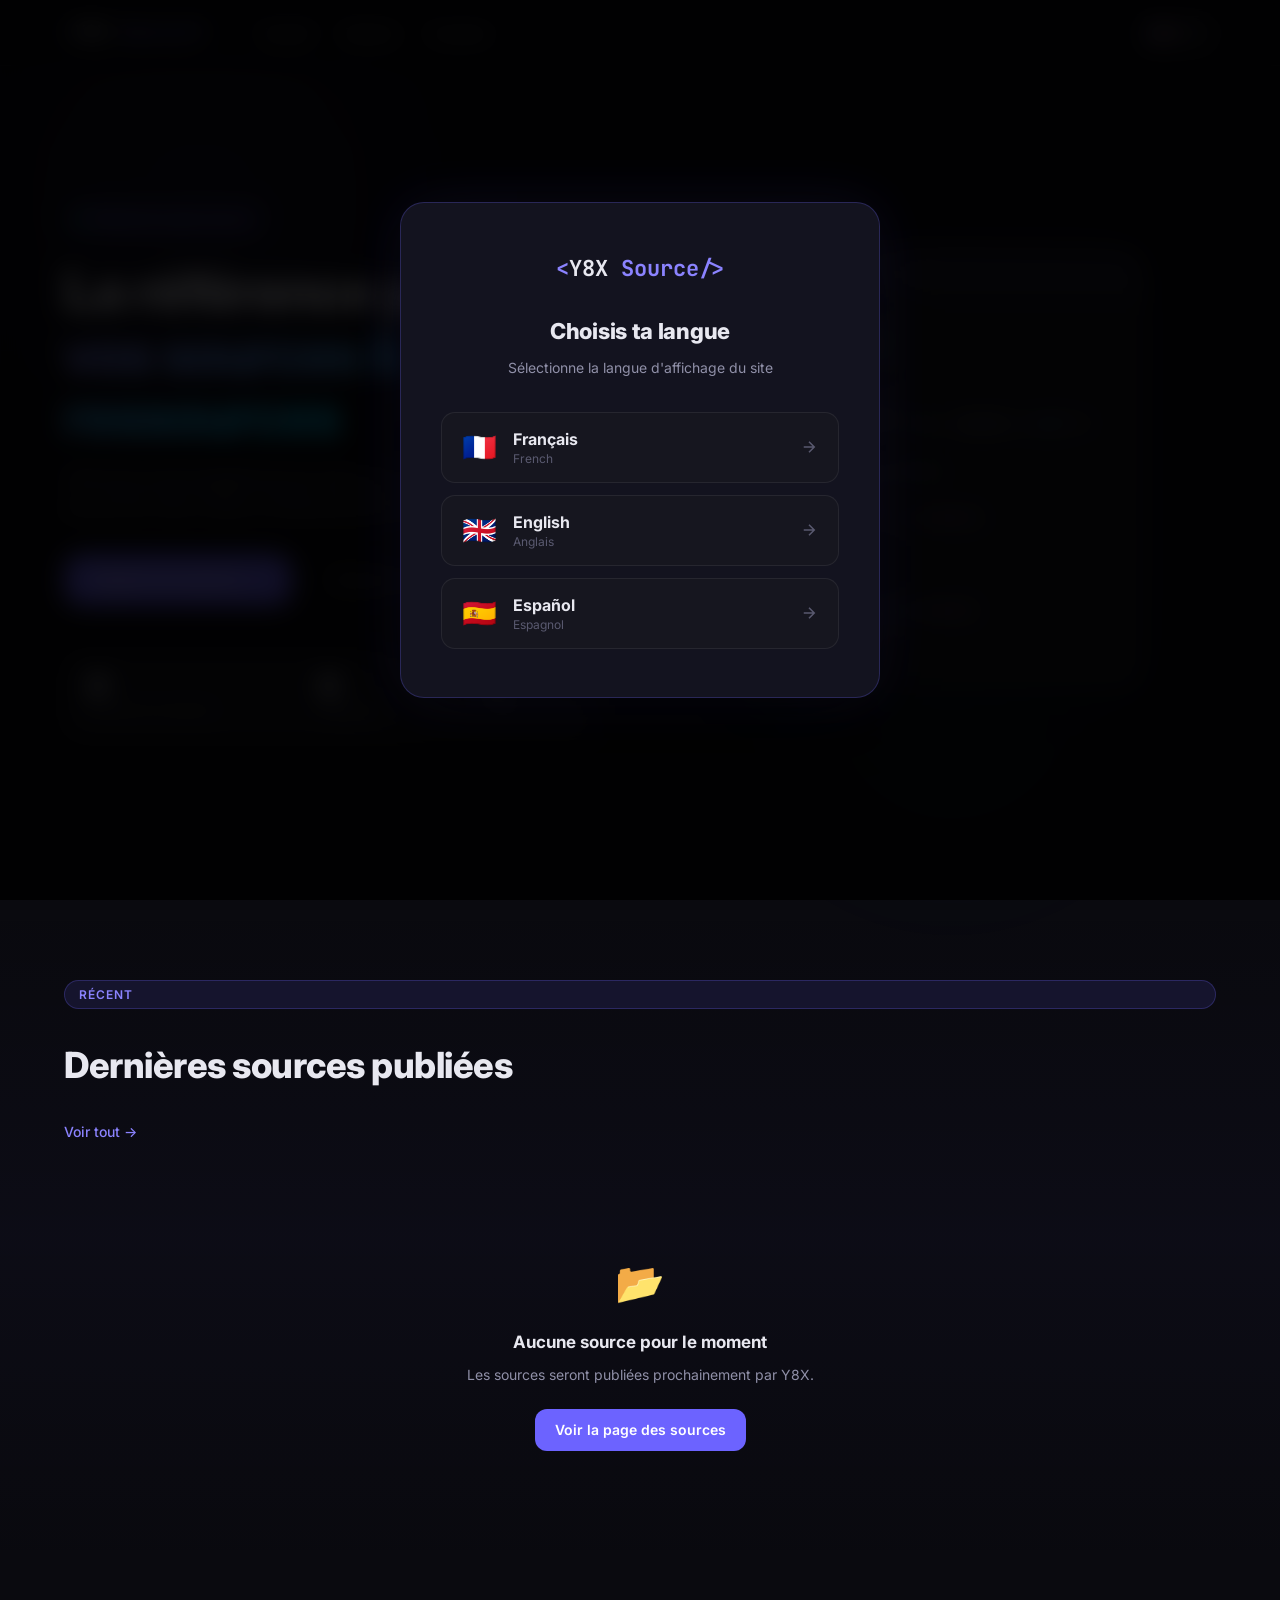
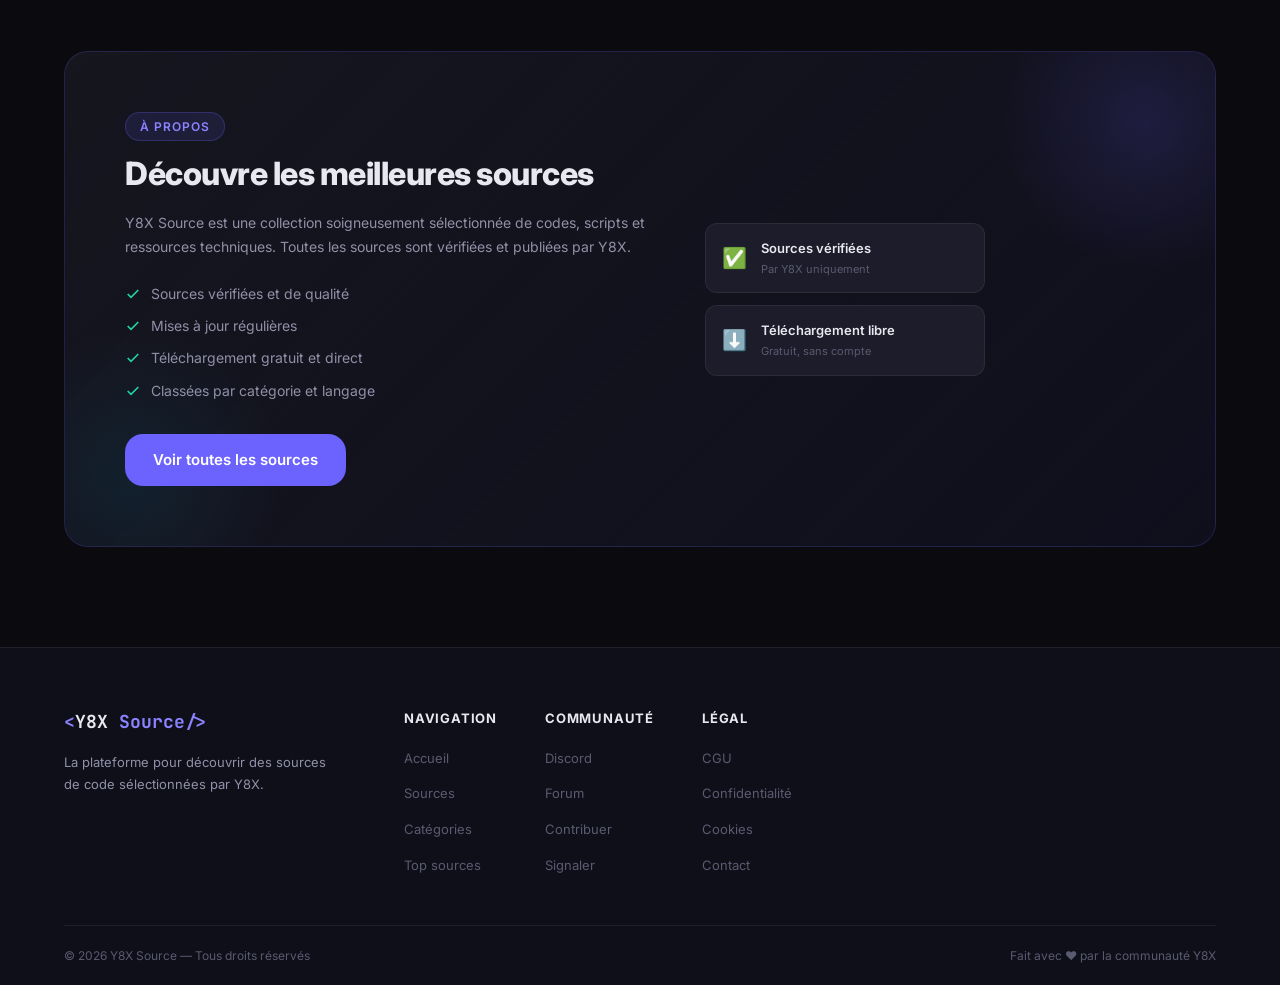
==== commit 08848922: "Update index.html" ====
--- a/index.html
+++ b/index.html
@@ -61,7 +61,6 @@
       <ul class="nav-links">
         <li><a href="index.html" class="nav-link active" data-i18n="nav_home">Accueil</a></li>
         <li><a href="sources.html" class="nav-link" data-i18n="nav_sources">Sources</a></li>
-        <li><a href="#categories" class="nav-link" data-i18n="nav_categories">Catégories</a></li>
         <li><a href="#apropos" class="nav-link" data-i18n="nav_about">À propos</a></li>
       </ul>
       <div class="nav-actions">
@@ -162,48 +161,7 @@
     </div>
   </section>
 
-  <!-- CATEGORIES -->
-  <section class="categories-section" id="categories">
-    <div class="container">
-      <div class="section-header">
-        <span class="section-tag" data-i18n="cat_tag">Parcourir</span>
-        <h2 class="section-title" data-i18n="cat_title">Catégories populaires</h2>
-        <p class="section-subtitle" data-i18n="cat_subtitle">Retrouve les sources classées par thématique</p>
-      </div>
-      <div class="categories-grid">
-        <a href="#" class="category-card">
-          <div class="cat-icon">🌐</div>
-          <h3>Web</h3>
-          <p data-i18n="cat_web_desc">HTML, CSS, JS, frameworks</p>
-          <span class="cat-count">0 sources</span>
-        </a>
-        <a href="#" class="category-card">
-          <div class="cat-icon">🤖</div>
-          <h3 data-i18n="cat_bot">Bots &amp; Scripts</h3>
-          <p data-i18n="cat_bot_desc">Automatisation, bots Discord, outils</p>
-          <span class="cat-count">0 sources</span>
-        </a>
-        <a href="#" class="category-card">
-          <div class="cat-icon">🎮</div>
-          <h3 data-i18n="cat_game">Jeux</h3>
-          <p data-i18n="cat_game_desc">Mods, cheats, outils gaming</p>
-          <span class="cat-count">0 sources</span>
-        </a>
-        <a href="#" class="category-card">
-          <div class="cat-icon">📱</div>
-          <h3>Mobile</h3>
-          <p data-i18n="cat_mobile_desc">Android, iOS, React Native</p>
-          <span class="cat-count">0 sources</span>
-        </a>
-        <a href="sources.html" class="category-card featured">
-          <div class="cat-icon">✨</div>
-          <h3 data-i18n="cat_all">Voir tout</h3>
-          <p data-i18n="cat_all_desc">Toutes les catégories disponibles</p>
-          <span class="cat-count">0 sources</span>
-        </a>
-      </div>
-    </div>
-  </section>
+
 
   <!-- LATEST SOURCES -->
   <section class="sources-section" id="sources">
@@ -258,7 +216,6 @@
           </ul>
           <div class="cta-actions">
             <a href="sources.html" class="btn-primary btn-lg" data-i18n="about_btn1">Voir toutes les sources</a>
-            <a href="#categories" class="btn-ghost btn-lg" data-i18n="about_btn2">Parcourir les catégories</a>
           </div>
         </div>
         <div class="cta-visual">
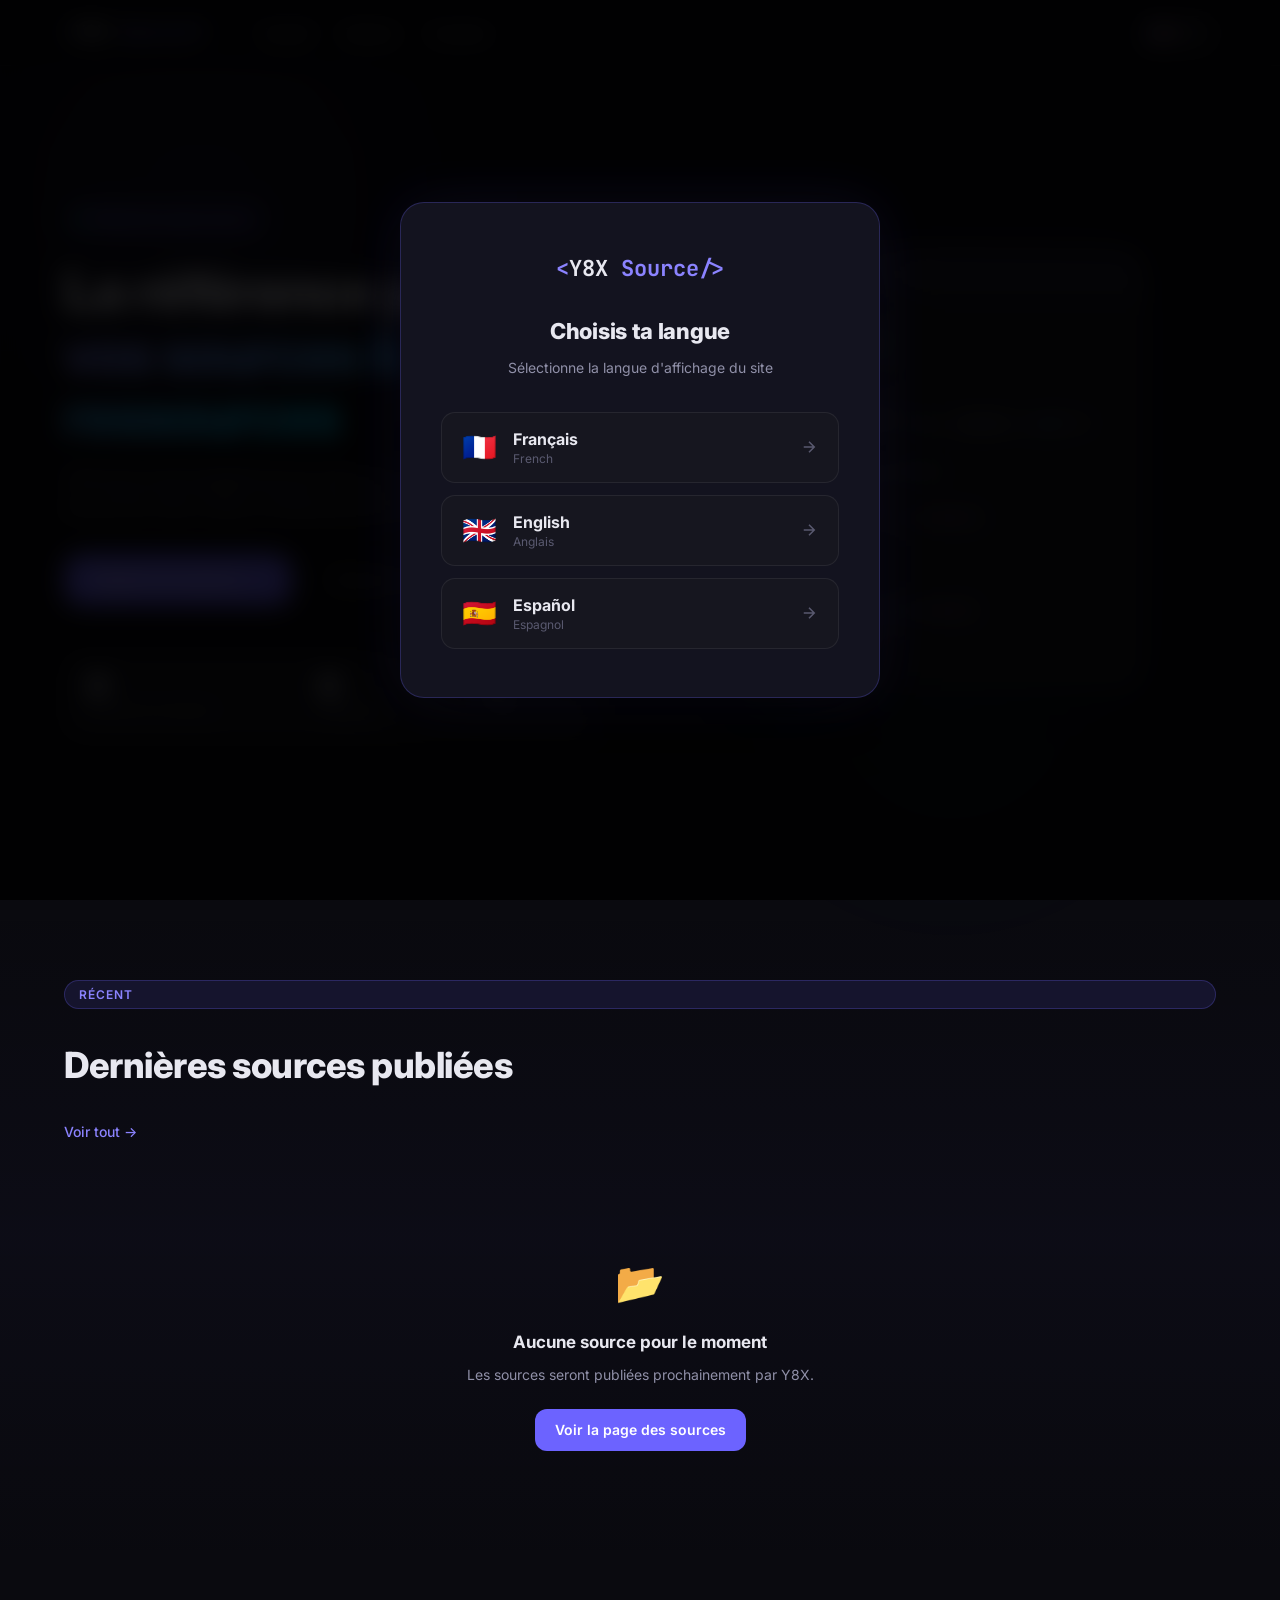
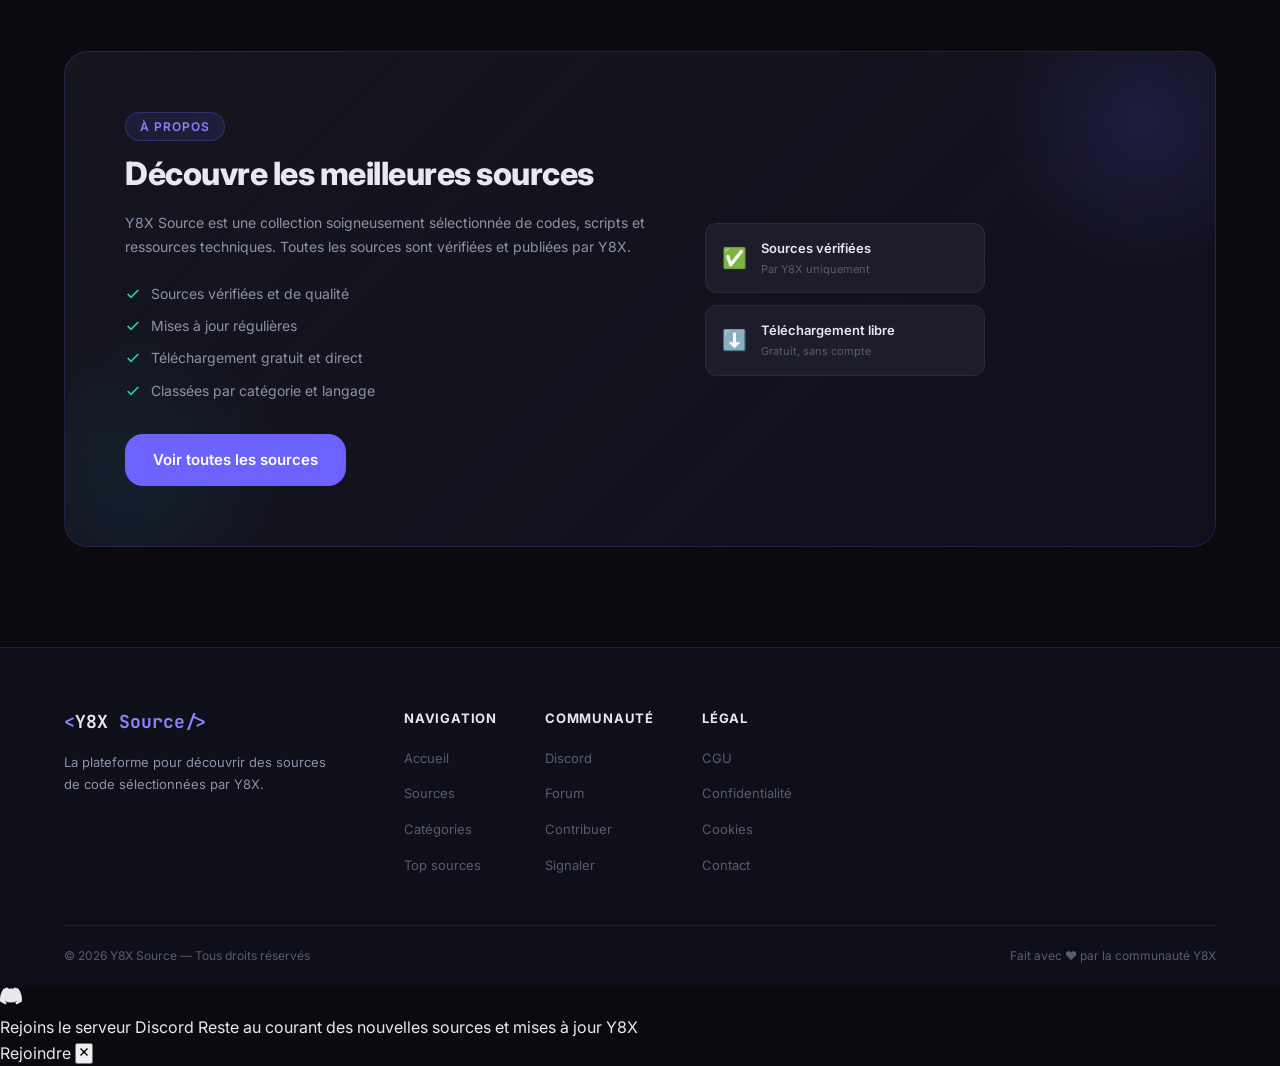
==== commit a1ae8a23: "Update index.html" ====
--- a/index.html
+++ b/index.html
@@ -263,7 +263,7 @@
           <div class="footer-col">
             <h4 data-i18n="footer_community">Communauté</h4>
             <ul>
-              <li><a href="#" data-i18n="footer_discord">Discord</a></li>
+              <li><a href="https://discord.gg/xqhgy4pF5C" target="_blank" data-i18n="footer_discord">Discord</a></li>
               <li><a href="#" data-i18n="footer_forum">Forum</a></li>
               <li><a href="#" data-i18n="footer_contribute">Contribuer</a></li>
               <li><a href="#" data-i18n="footer_report">Signaler</a></li>
@@ -287,6 +287,26 @@
     </div>
   </footer>
 
+  <!-- DISCORD BANNER -->
+  <div class="discord-banner" id="discordBanner">
+    <div class="discord-banner-left">
+      <div class="discord-banner-icon">
+        <svg width="22" height="22" viewBox="0 0 24 24" fill="currentColor"><path d="M20.317 4.37a19.791 19.791 0 0 0-4.885-1.515.074.074 0 0 0-.079.037c-.21.375-.444.864-.608 1.25a18.27 18.27 0 0 0-5.487 0 12.64 12.64 0 0 0-.617-1.25.077.077 0 0 0-.079-.037A19.736 19.736 0 0 0 3.677 4.37a.07.07 0 0 0-.032.027C.533 9.046-.32 13.58.099 18.057c.002.022.015.043.03.056a19.9 19.9 0 0 0 5.993 3.03.078.078 0 0 0 .084-.028 14.09 14.09 0 0 0 1.226-1.994.076.076 0 0 0-.041-.106 13.107 13.107 0 0 1-1.872-.892.077.077 0 0 1-.008-.128 10.2 10.2 0 0 0 .372-.292.074.074 0 0 1 .077-.01c3.928 1.793 8.18 1.793 12.062 0a.074.074 0 0 1 .078.01c.12.098.246.198.373.292a.077.077 0 0 1-.006.127 12.299 12.299 0 0 1-1.873.892.077.077 0 0 0-.041.107c.36.698.772 1.362 1.225 1.993a.076.076 0 0 0 .084.028 19.839 19.839 0 0 0 6.002-3.03.077.077 0 0 0 .032-.054c.5-5.177-.838-9.674-3.549-13.66a.061.061 0 0 0-.031-.03z"/></svg>
+      </div>
+      <div class="discord-banner-text">
+        <span class="discord-banner-title" data-i18n="discord_banner_title">Rejoins le serveur Discord</span>
+        <span class="discord-banner-sub" data-i18n="discord_banner_sub">Reste au courant des nouvelles sources et mises à jour Y8X</span>
+      </div>
+    </div>
+    <div class="discord-banner-right">
+      <a href="https://discord.gg/xqhgy4pF5C" target="_blank" class="discord-banner-btn" data-i18n="discord_banner_btn">Rejoindre</a>
+      <button class="discord-banner-close" id="discordBannerClose" aria-label="Fermer">
+        <svg width="14" height="14" viewBox="0 0 24 24" fill="none" stroke="currentColor" stroke-width="2.5"><line x1="18" y1="6" x2="6" y2="18"/><line x1="6" y1="6" x2="18" y2="18"/></svg>
+      </button>
+    </div>
+  </div>
+
+  <script src="js/protect.js"></script>
   <script src="js/i18n.js"></script>
   <script src="js/main.js"></script>
 </body>
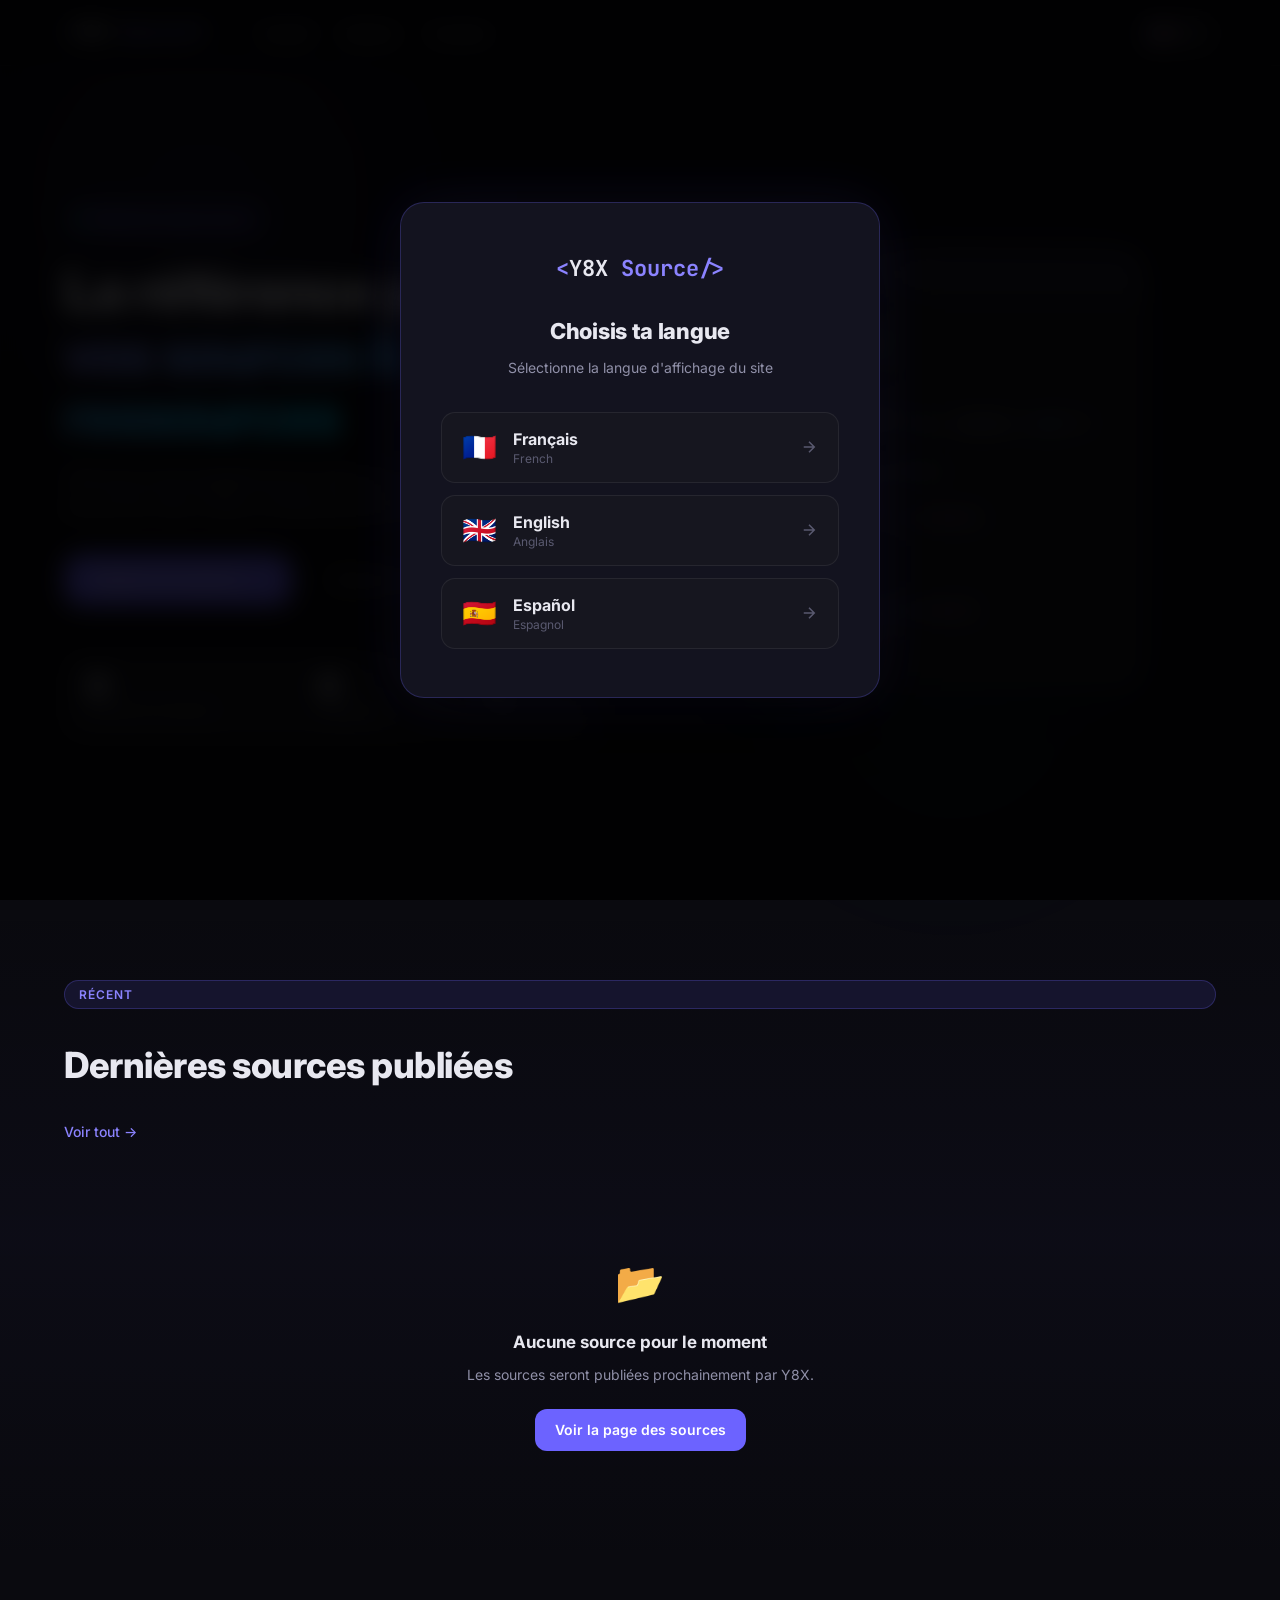
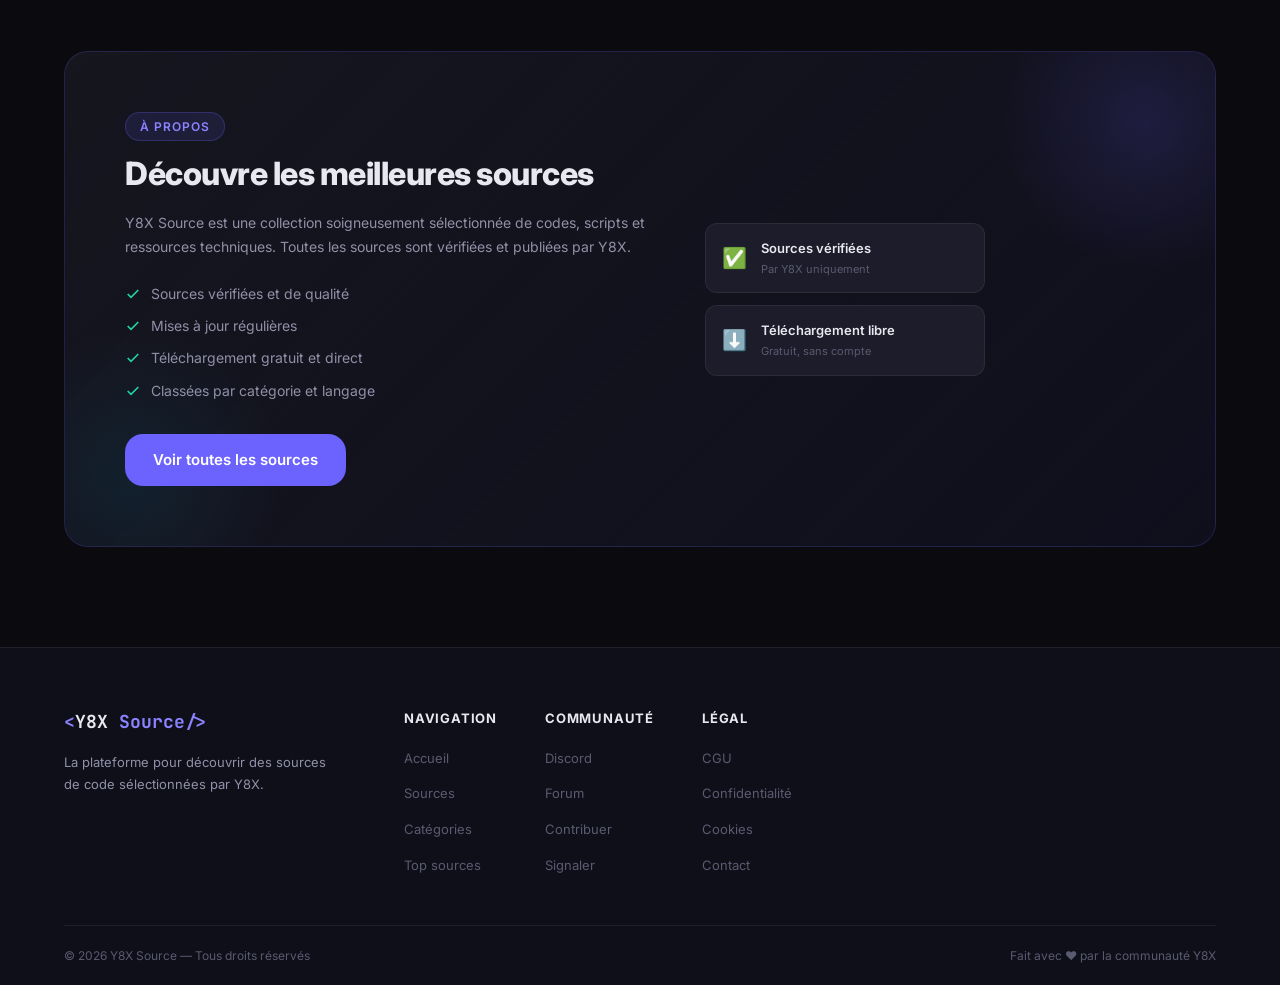
==== commit fcf69231: "Update index.html" ====
--- a/index.html
+++ b/index.html
@@ -306,7 +306,6 @@
     </div>
   </div>
 
-  <script src="js/protect.js"></script>
   <script src="js/i18n.js"></script>
   <script src="js/main.js"></script>
 </body>
--- a/css/style.css
+++ b/css/style.css
@@ -2037,3 +2037,136 @@
     display: none;
   }
 }
+
+/* ========================
+   DISCORD BANNER
+   ======================== */
+
+.discord-banner {
+  position: fixed;
+  bottom: 28px;
+  left: 50%;
+  transform: translateX(-50%) translateY(120px);
+  z-index: 999;
+  background: #1e1f2e;
+  border: 1px solid rgba(88, 101, 242, 0.4);
+  border-radius: 16px;
+  padding: 14px 18px;
+  display: flex;
+  align-items: center;
+  justify-content: space-between;
+  gap: 20px;
+  min-width: 360px;
+  max-width: 520px;
+  width: calc(100vw - 48px);
+  box-shadow: 0 8px 40px rgba(0,0,0,0.5), 0 0 30px rgba(88,101,242,0.15);
+  opacity: 0;
+  transition: transform 0.45s cubic-bezier(0.34, 1.56, 0.64, 1), opacity 0.35s ease;
+  pointer-events: none;
+}
+
+.discord-banner.show {
+  transform: translateX(-50%) translateY(0);
+  opacity: 1;
+  pointer-events: all;
+}
+
+.discord-banner.hide {
+  transform: translateX(-50%) translateY(120px);
+  opacity: 0;
+  pointer-events: none;
+}
+
+.discord-banner-left {
+  display: flex;
+  align-items: center;
+  gap: 14px;
+}
+
+.discord-banner-icon {
+  width: 42px;
+  height: 42px;
+  background: rgba(88, 101, 242, 0.15);
+  border: 1px solid rgba(88, 101, 242, 0.3);
+  border-radius: 12px;
+  display: flex;
+  align-items: center;
+  justify-content: center;
+  color: #7289da;
+  flex-shrink: 0;
+}
+
+.discord-banner-text {
+  display: flex;
+  flex-direction: column;
+  gap: 2px;
+}
+
+.discord-banner-title {
+  font-size: 14px;
+  font-weight: 700;
+  color: var(--text);
+}
+
+.discord-banner-sub {
+  font-size: 12px;
+  color: var(--text-2);
+  line-height: 1.4;
+}
+
+.discord-banner-right {
+  display: flex;
+  align-items: center;
+  gap: 10px;
+  flex-shrink: 0;
+}
+
+.discord-banner-btn {
+  display: inline-flex;
+  align-items: center;
+  background: #5865f2;
+  color: #fff;
+  border: none;
+  padding: 8px 16px;
+  border-radius: 9px;
+  font-family: var(--font);
+  font-size: 13px;
+  font-weight: 600;
+  cursor: pointer;
+  transition: all 0.2s ease;
+  white-space: nowrap;
+}
+
+.discord-banner-btn:hover {
+  background: #4752c4;
+  transform: translateY(-1px);
+  box-shadow: 0 4px 16px rgba(88,101,242,0.4);
+}
+
+.discord-banner-close {
+  background: transparent;
+  border: none;
+  color: var(--text-3);
+  cursor: pointer;
+  padding: 5px;
+  border-radius: 7px;
+  display: flex;
+  align-items: center;
+  transition: all 0.15s;
+}
+
+.discord-banner-close:hover {
+  color: var(--text);
+  background: rgba(255,255,255,0.07);
+}
+
+@media (max-width: 480px) {
+  .discord-banner {
+    bottom: 16px;
+    min-width: unset;
+    padding: 12px 14px;
+    gap: 12px;
+  }
+
+  .discord-banner-sub { display: none; }
+}
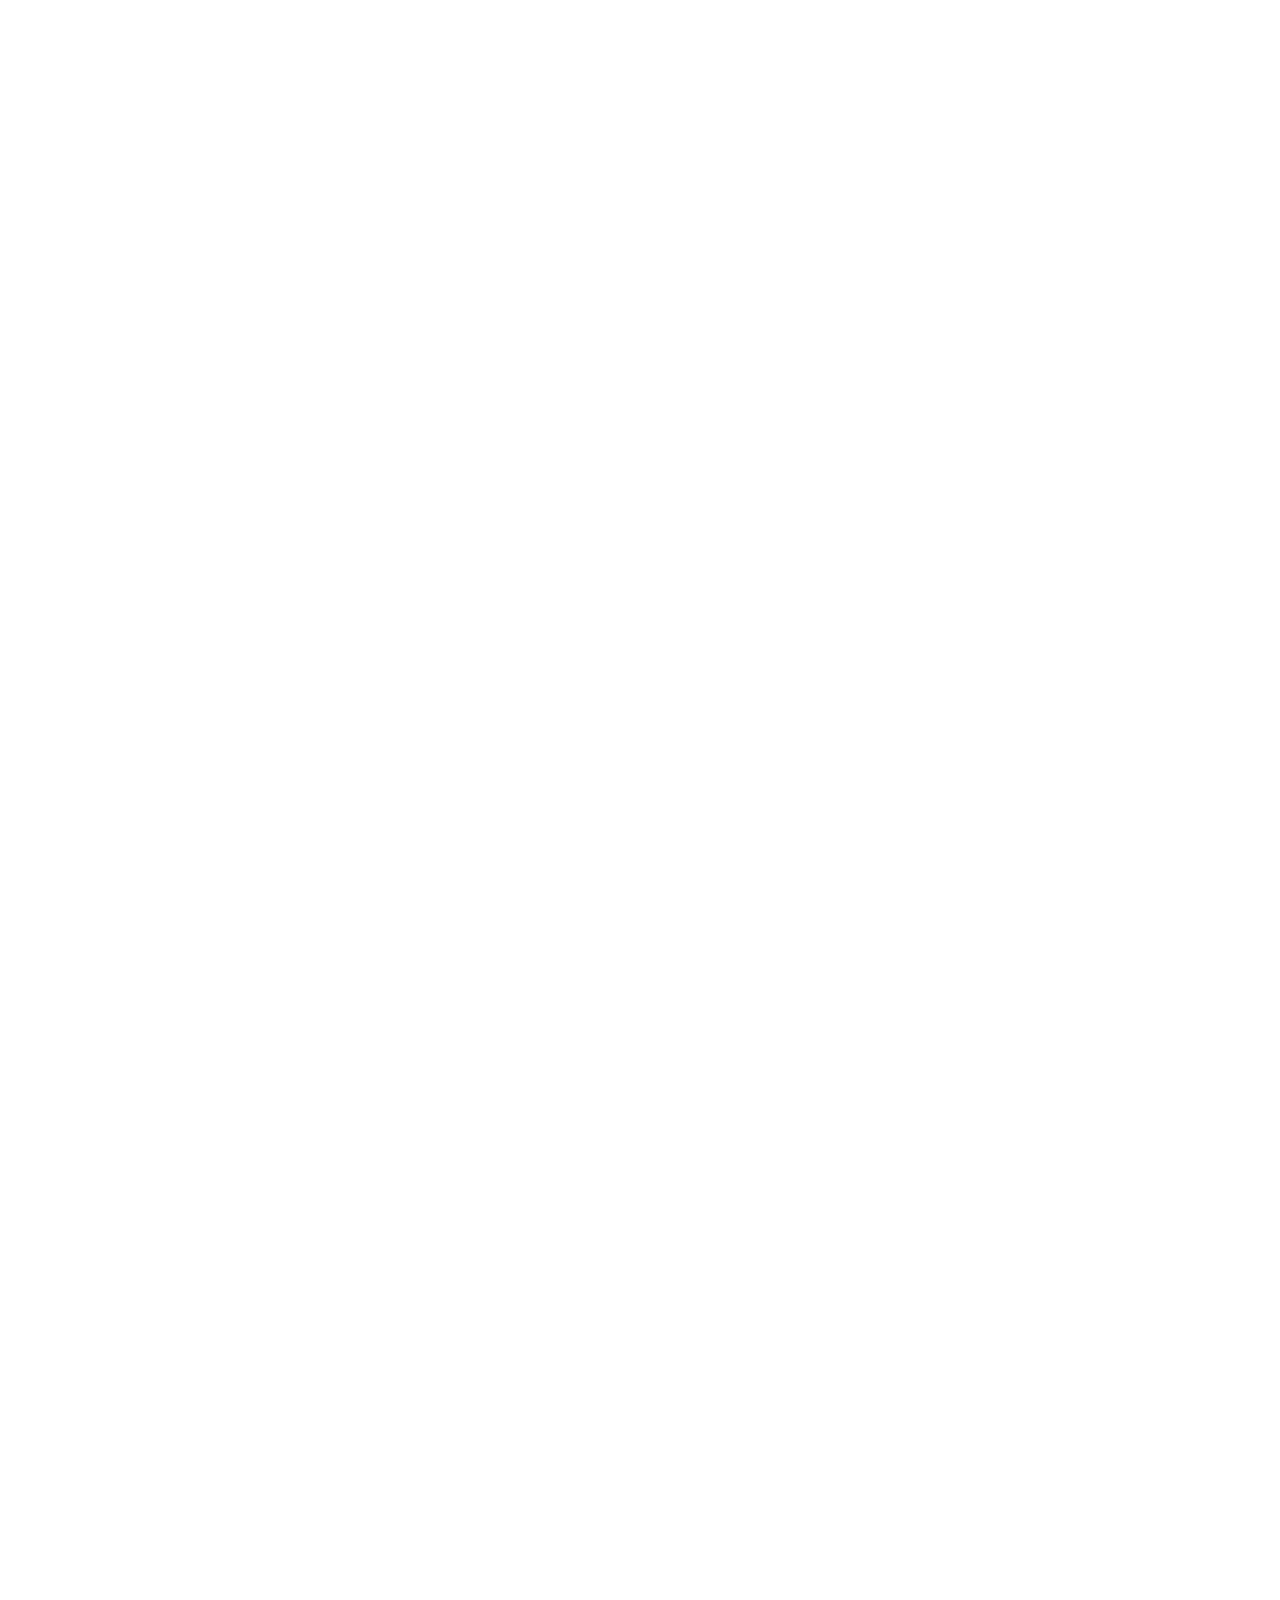
==== commit 79f4a1d8: "Update index.html" ====
--- a/index.html
+++ b/index.html
@@ -305,7 +305,8 @@
       </button>
     </div>
   </div>
-
+  
+  <script src="js/protect.js"></script>
   <script src="js/i18n.js"></script>
   <script src="js/main.js"></script>
 </body>
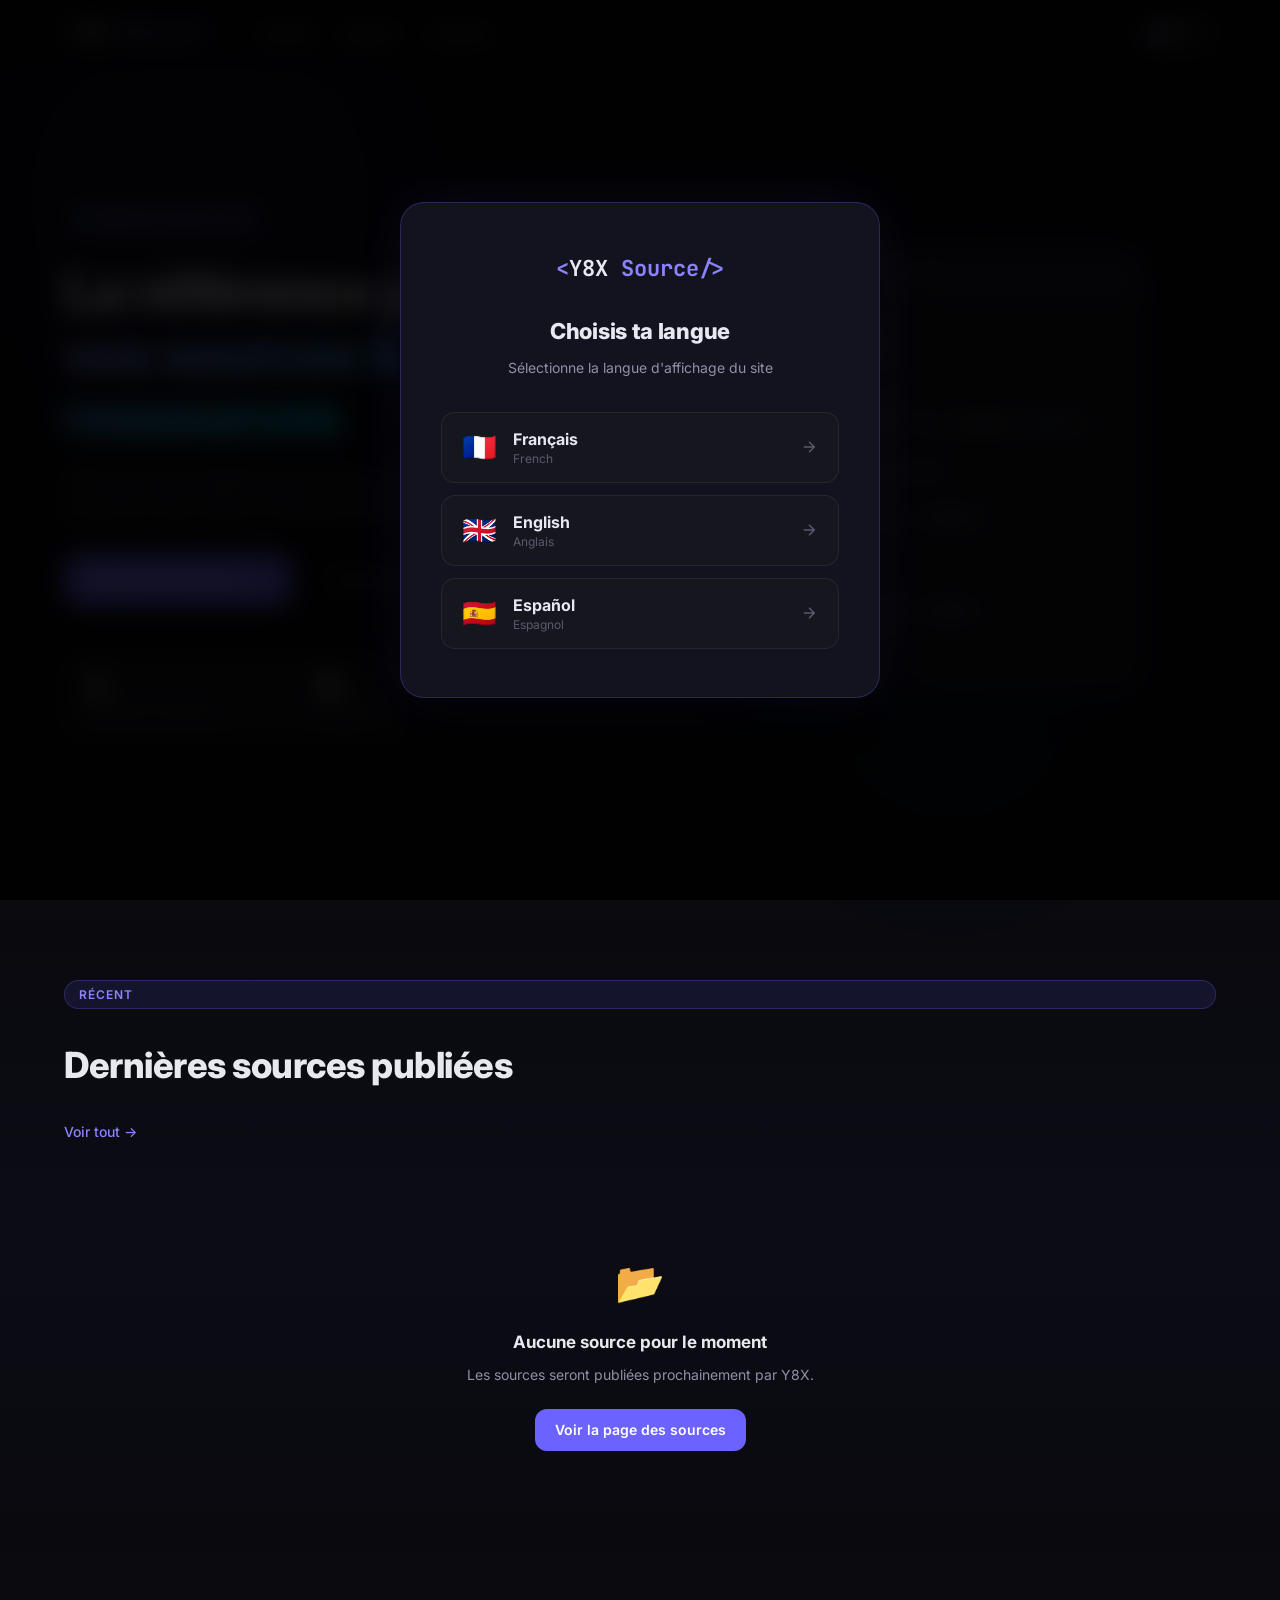
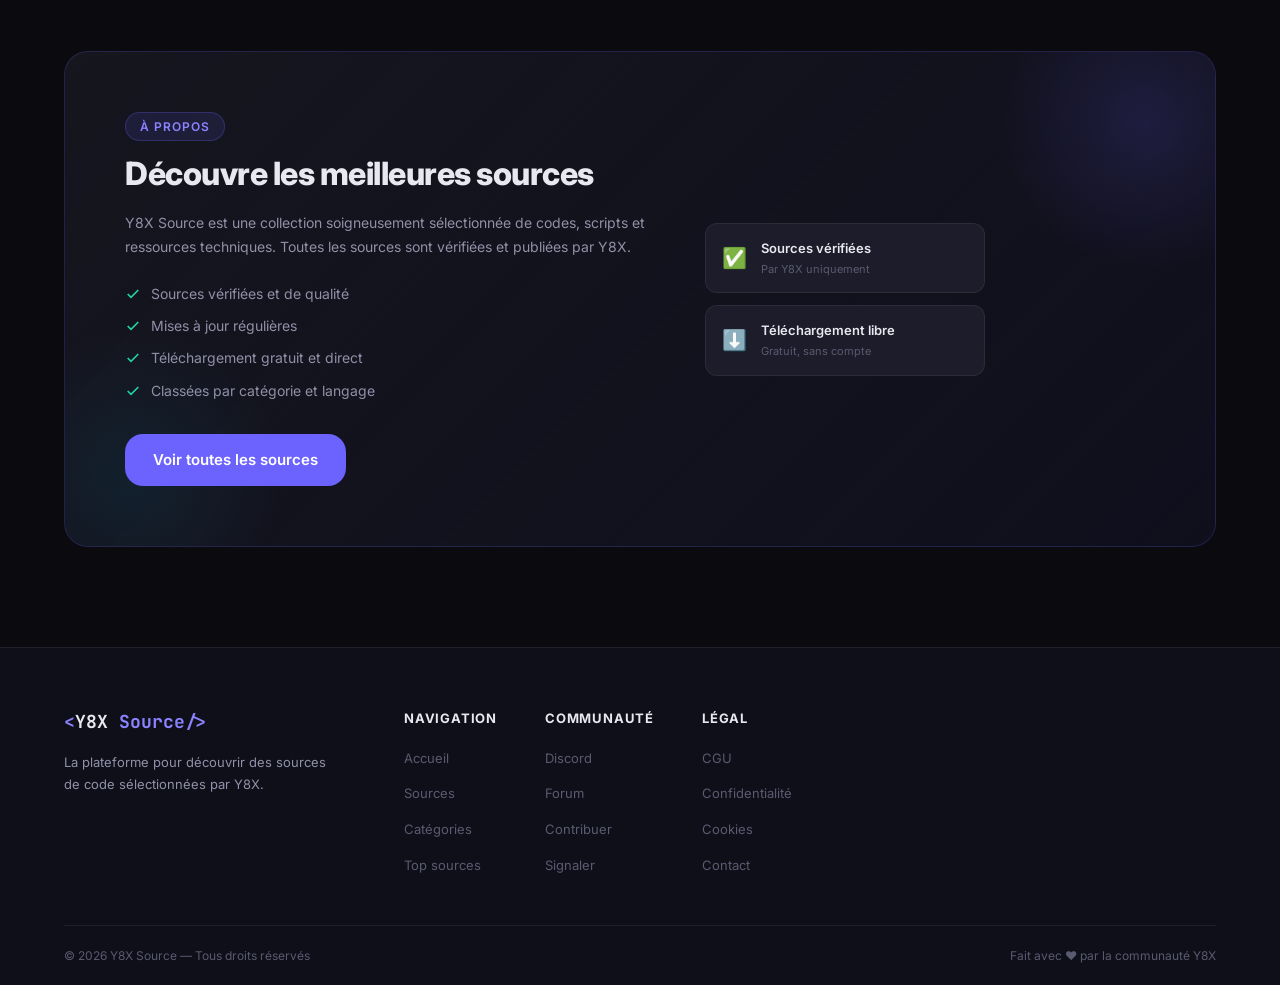
==== commit c934b1f9: "Update index.html" ====
--- a/index.html
+++ b/index.html
@@ -117,18 +117,13 @@
       </div>
       <div class="hero-stats">
         <div class="stat">
-          <span class="stat-number" data-count="0">0</span>
+          <span class="stat-number">1</span>
           <span class="stat-label" data-i18n="stat_sources">Sources publiées</span>
         </div>
         <div class="stat-divider"></div>
         <div class="stat">
           <span class="stat-number" data-count="0">0</span>
           <span class="stat-label" data-i18n="stat_members">Membres</span>
-        </div>
-        <div class="stat-divider"></div>
-        <div class="stat">
-          <span class="stat-number" data-count="0">0</span>
-          <span class="stat-label" data-i18n="stat_categories">Catégories</span>
         </div>
       </div>
     </div>
@@ -305,7 +300,7 @@
       </button>
     </div>
   </div>
-  
+
   <script src="js/protect.js"></script>
   <script src="js/i18n.js"></script>
   <script src="js/main.js"></script>
